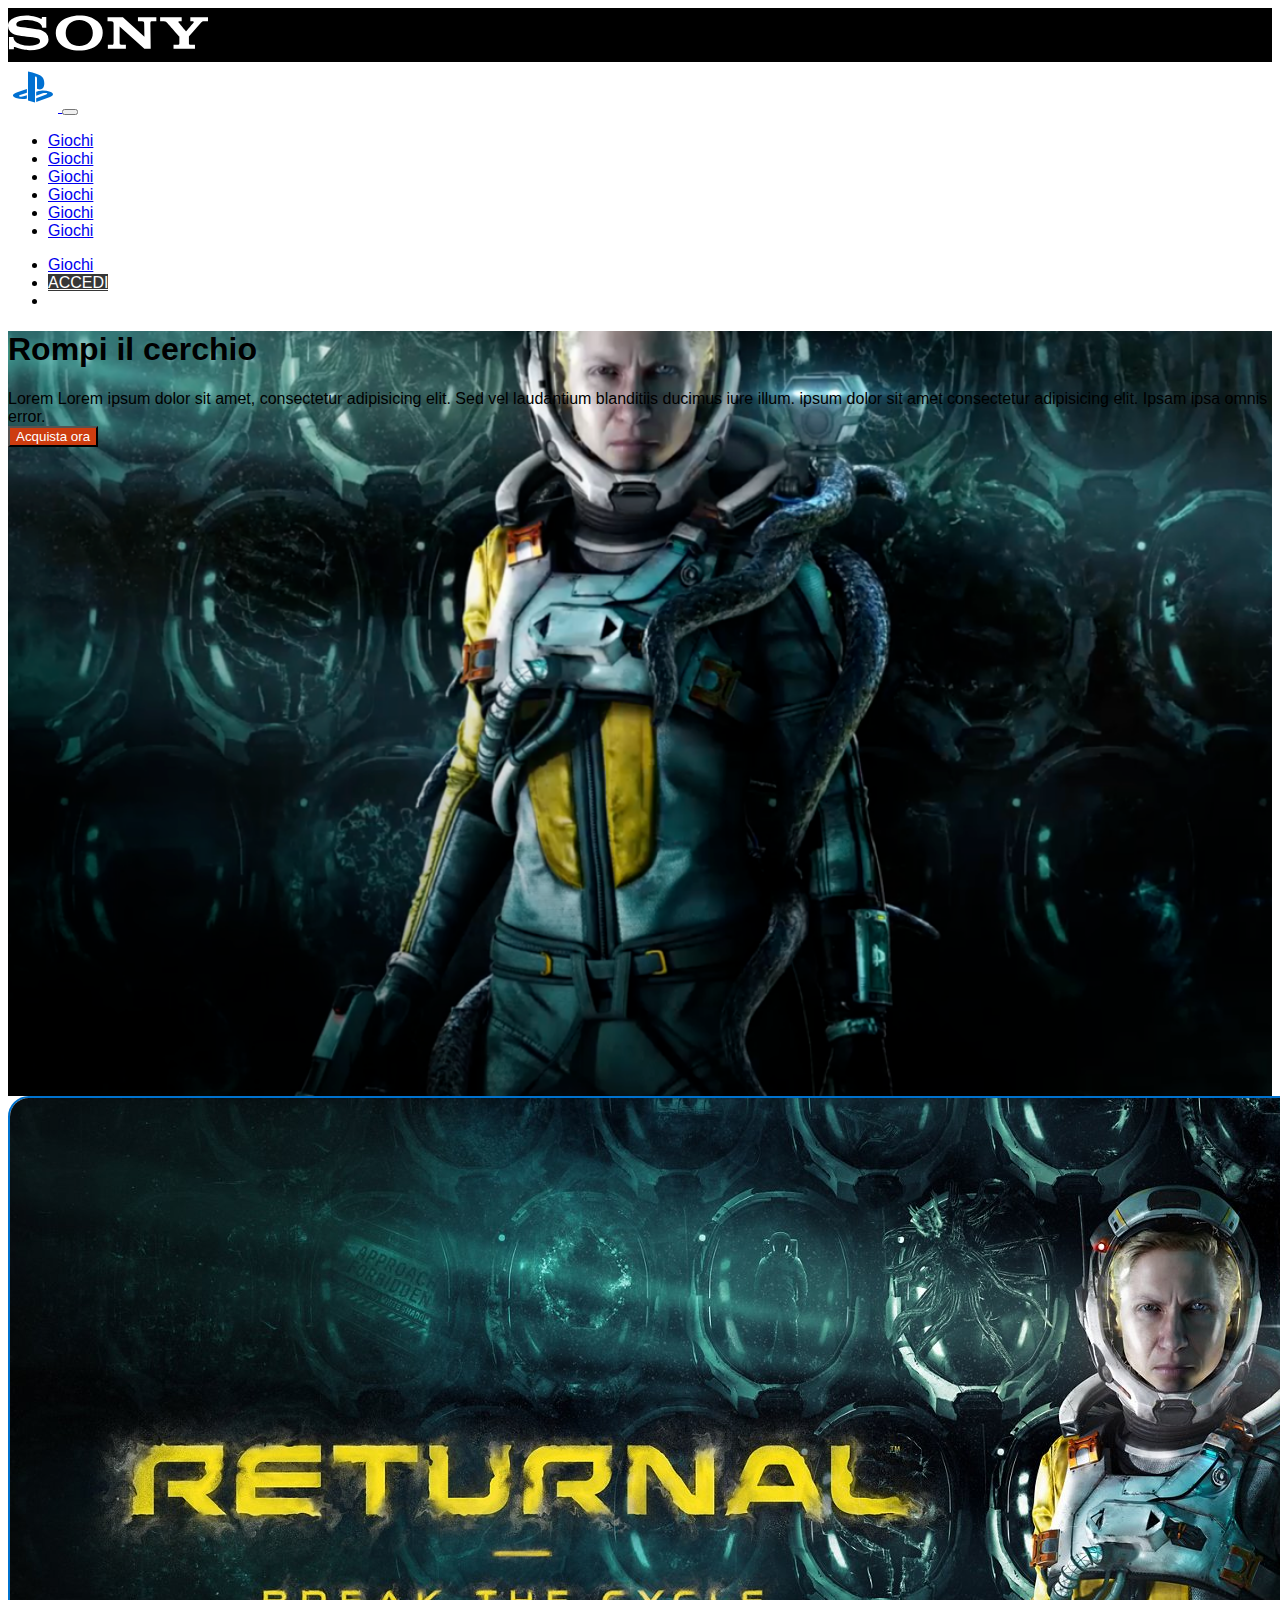
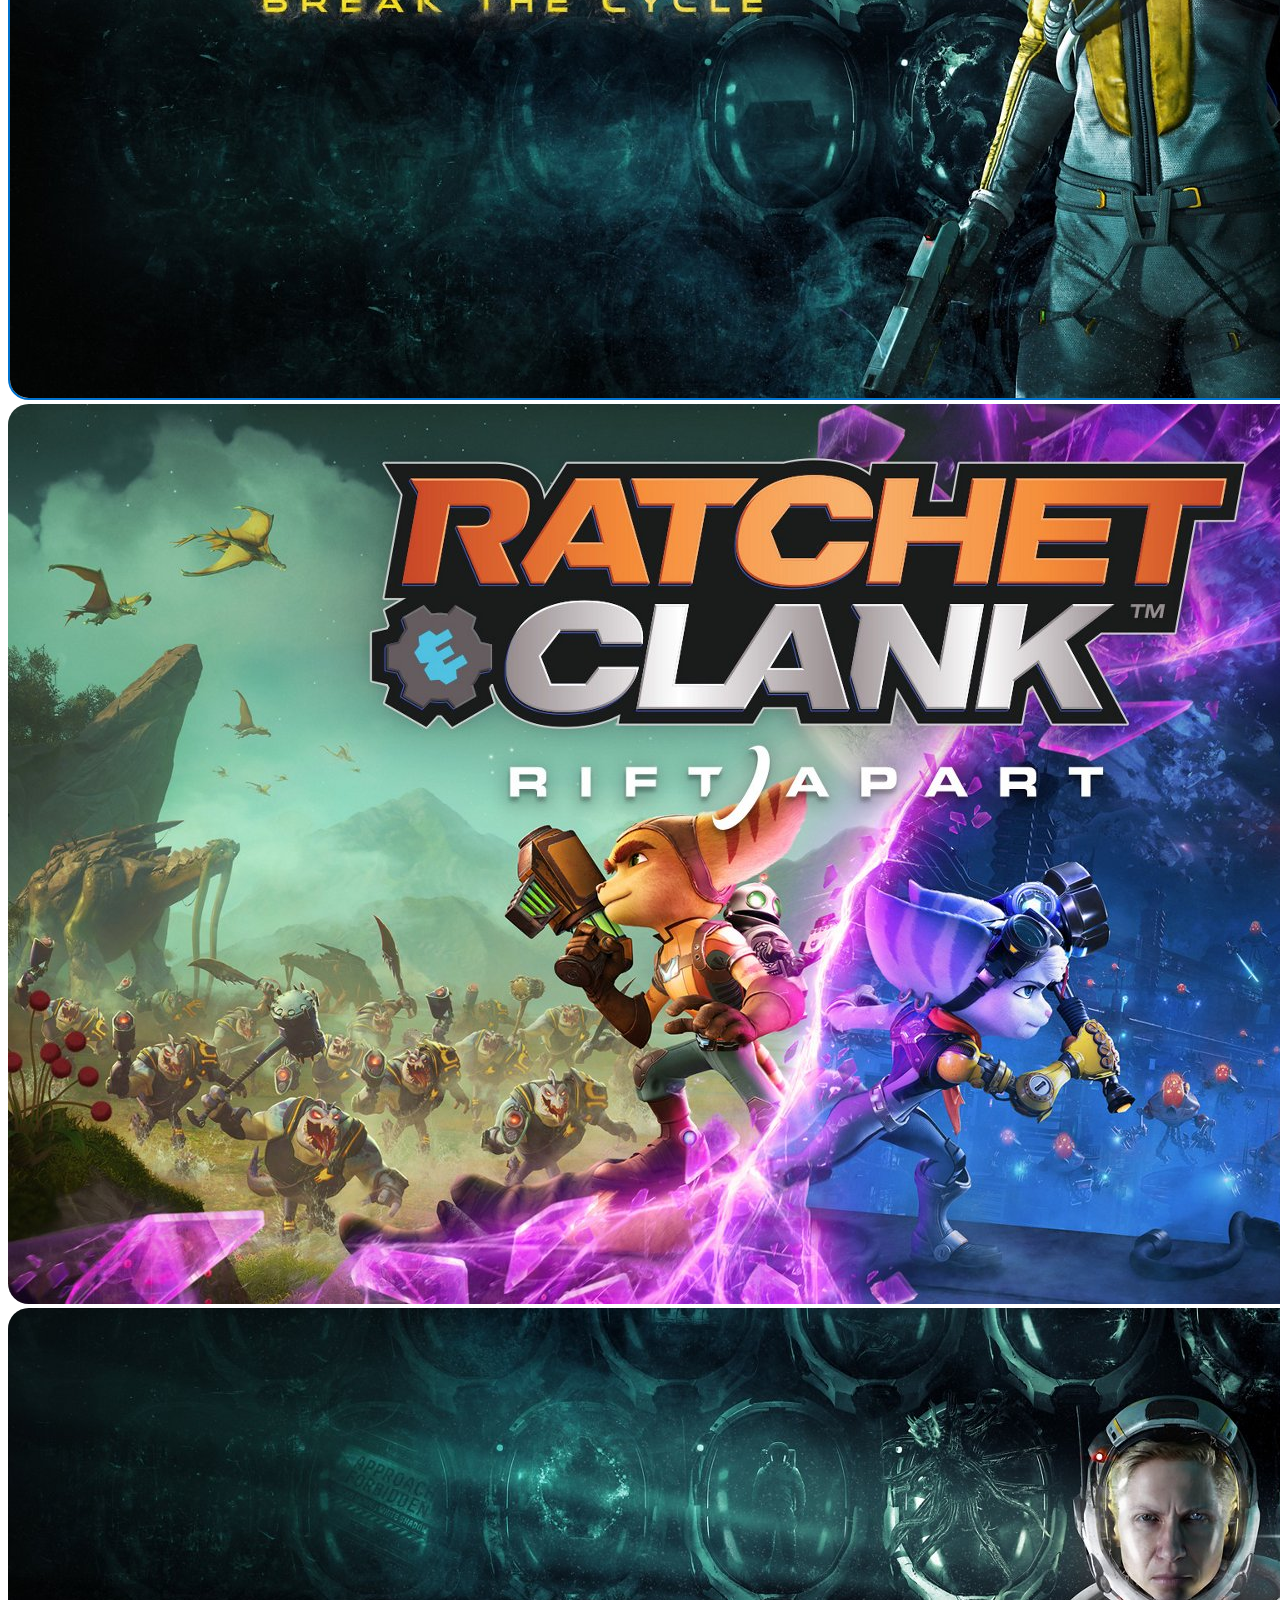
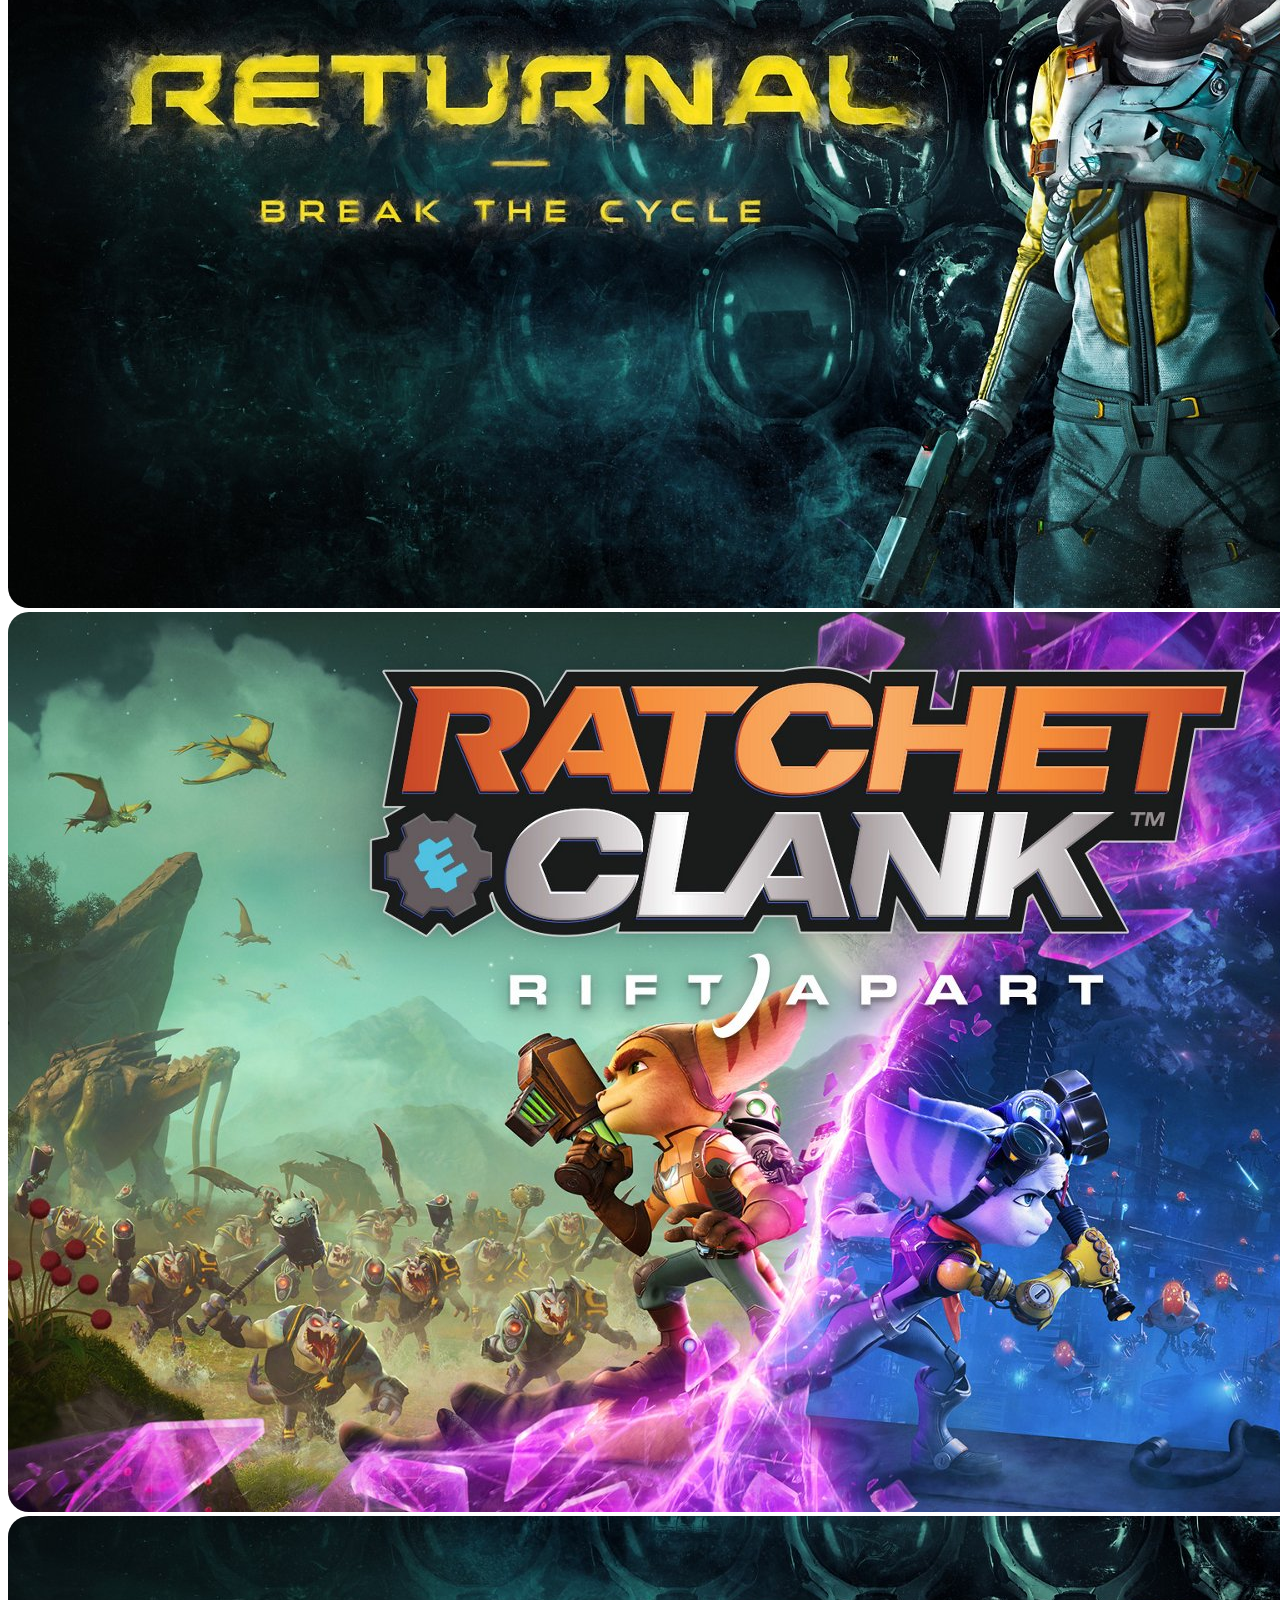
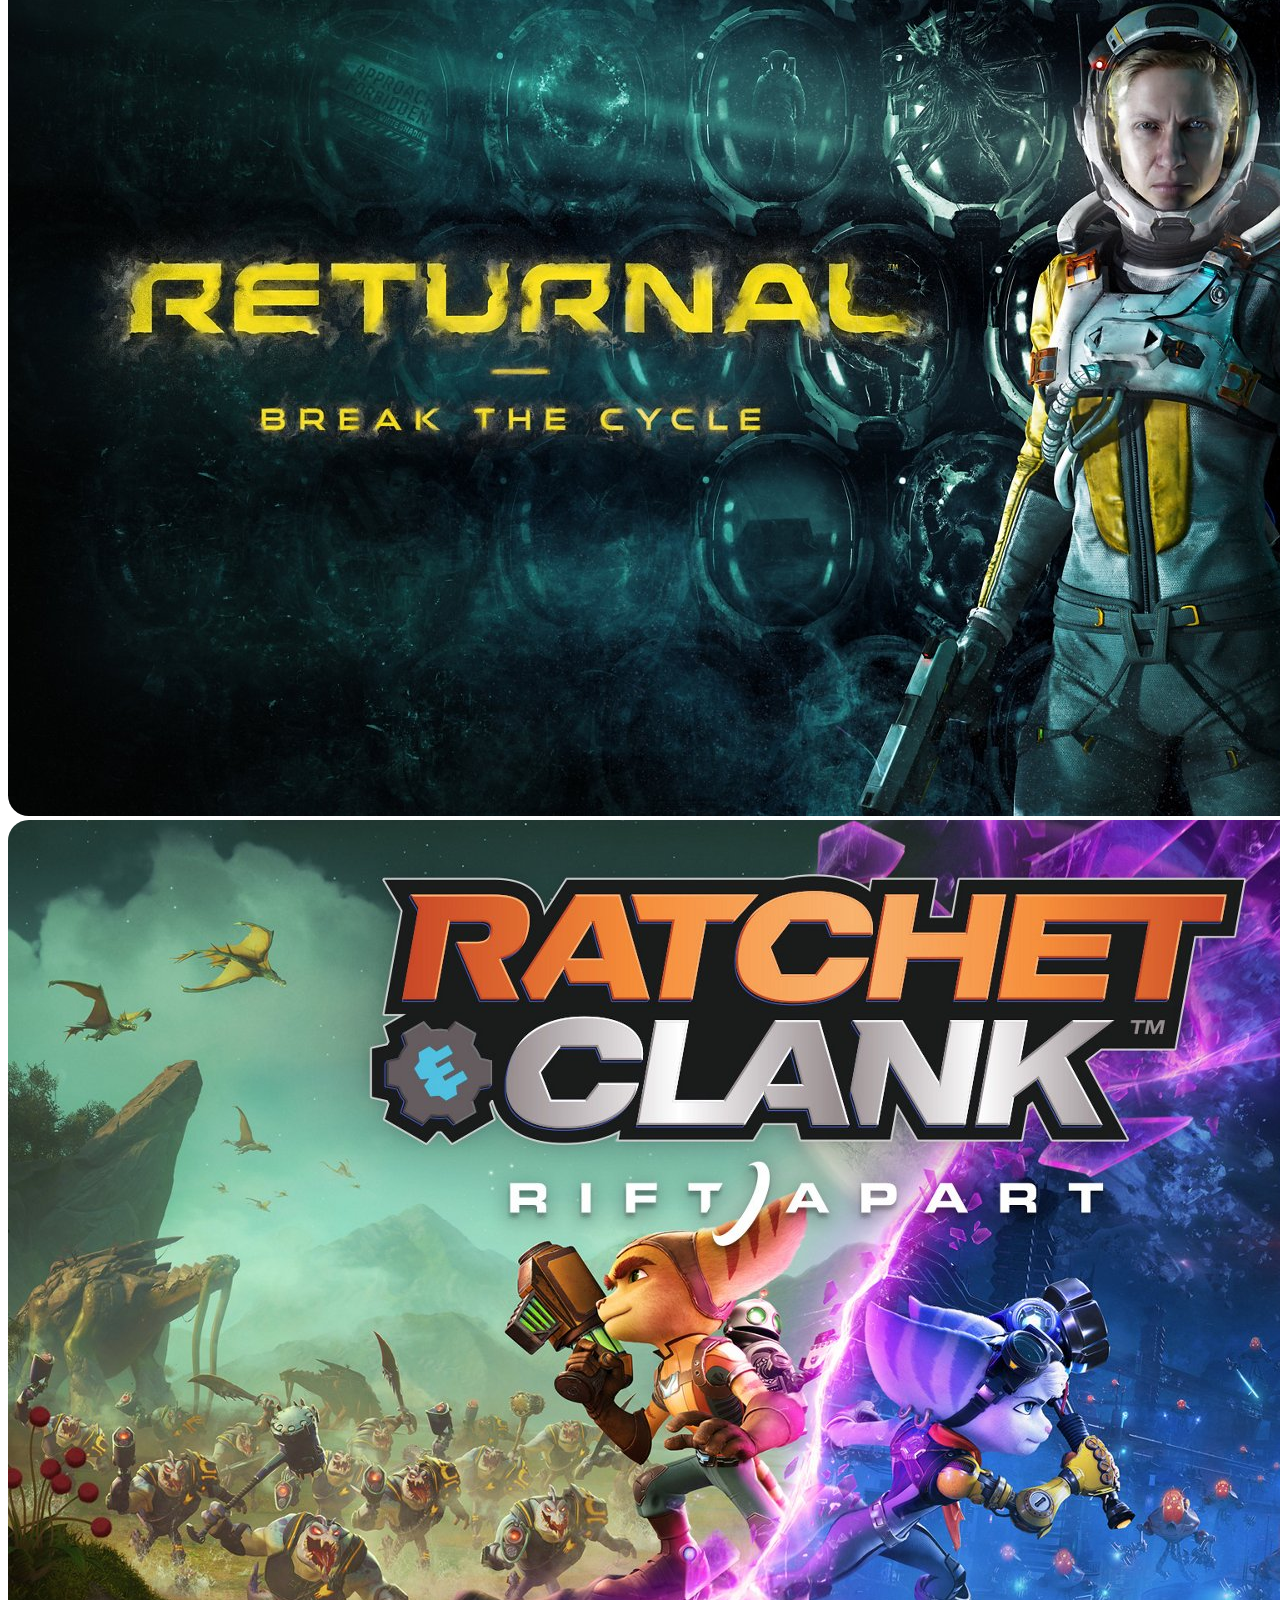
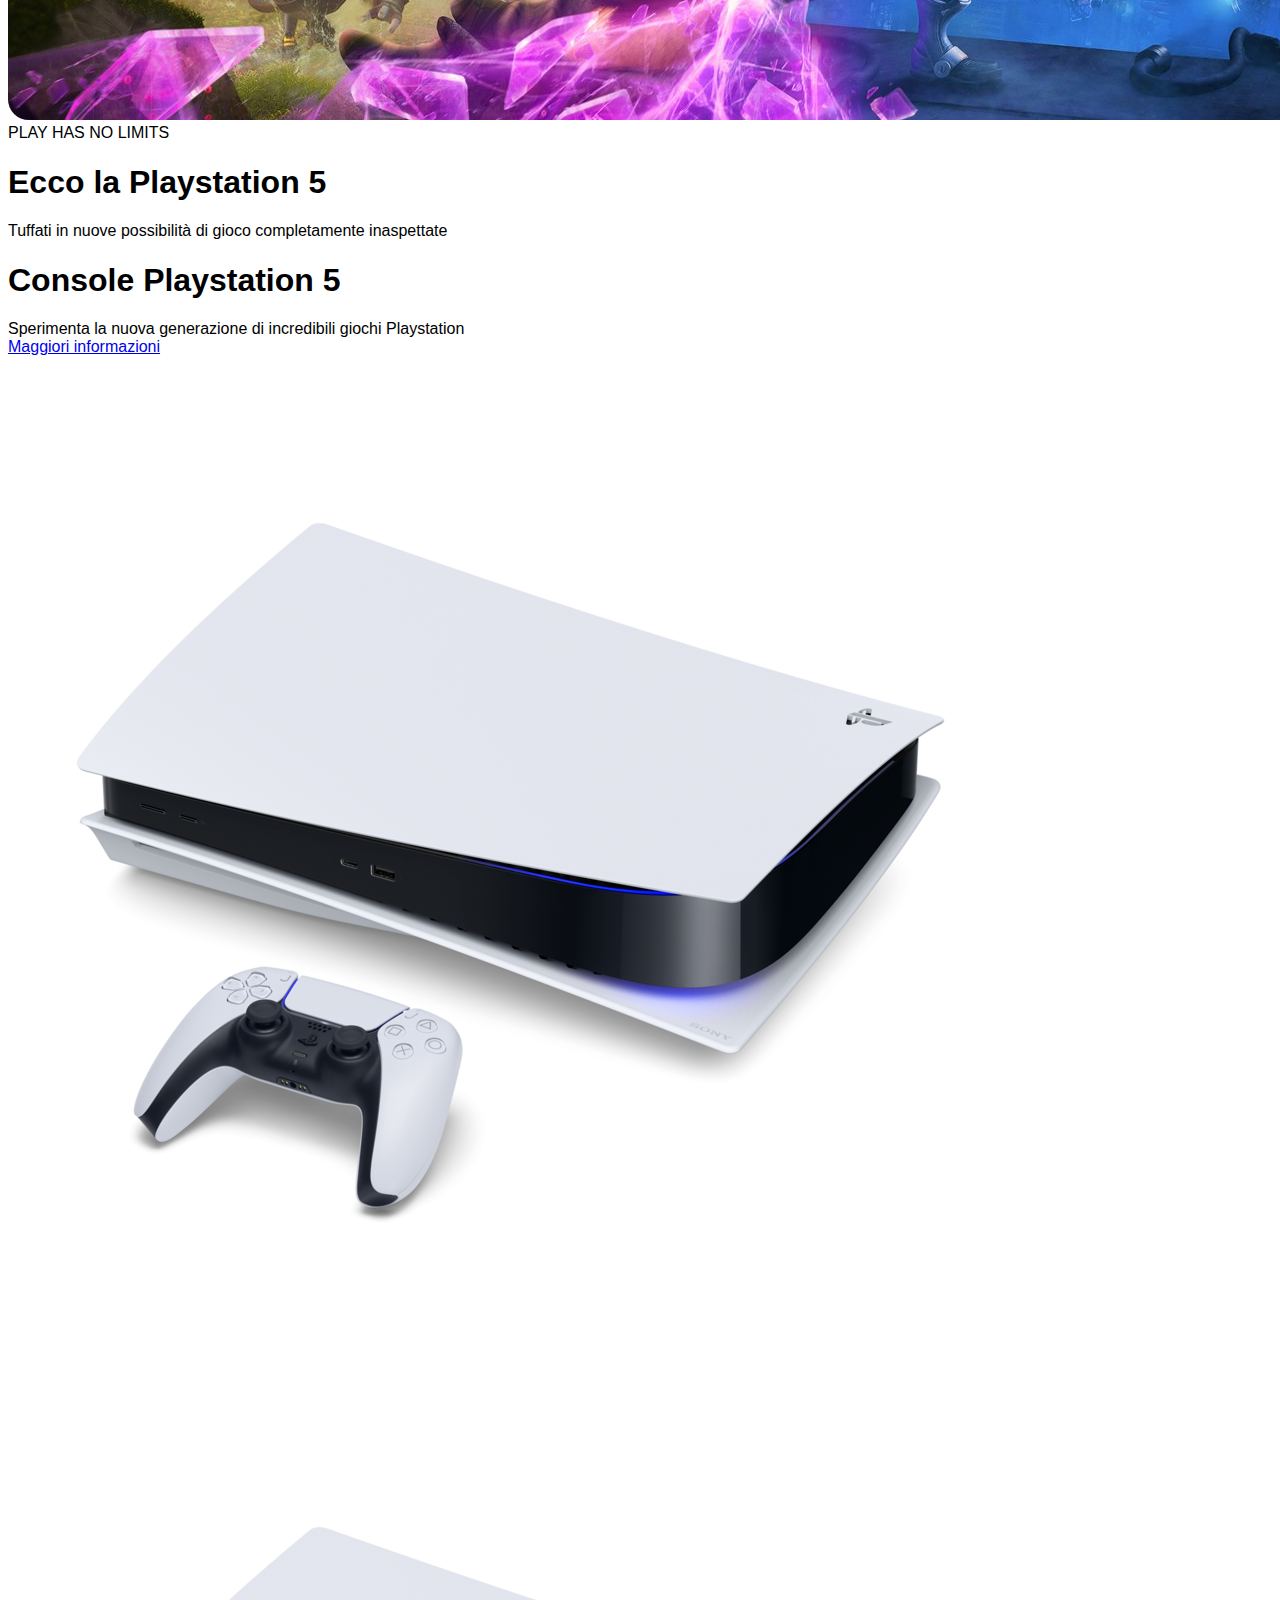
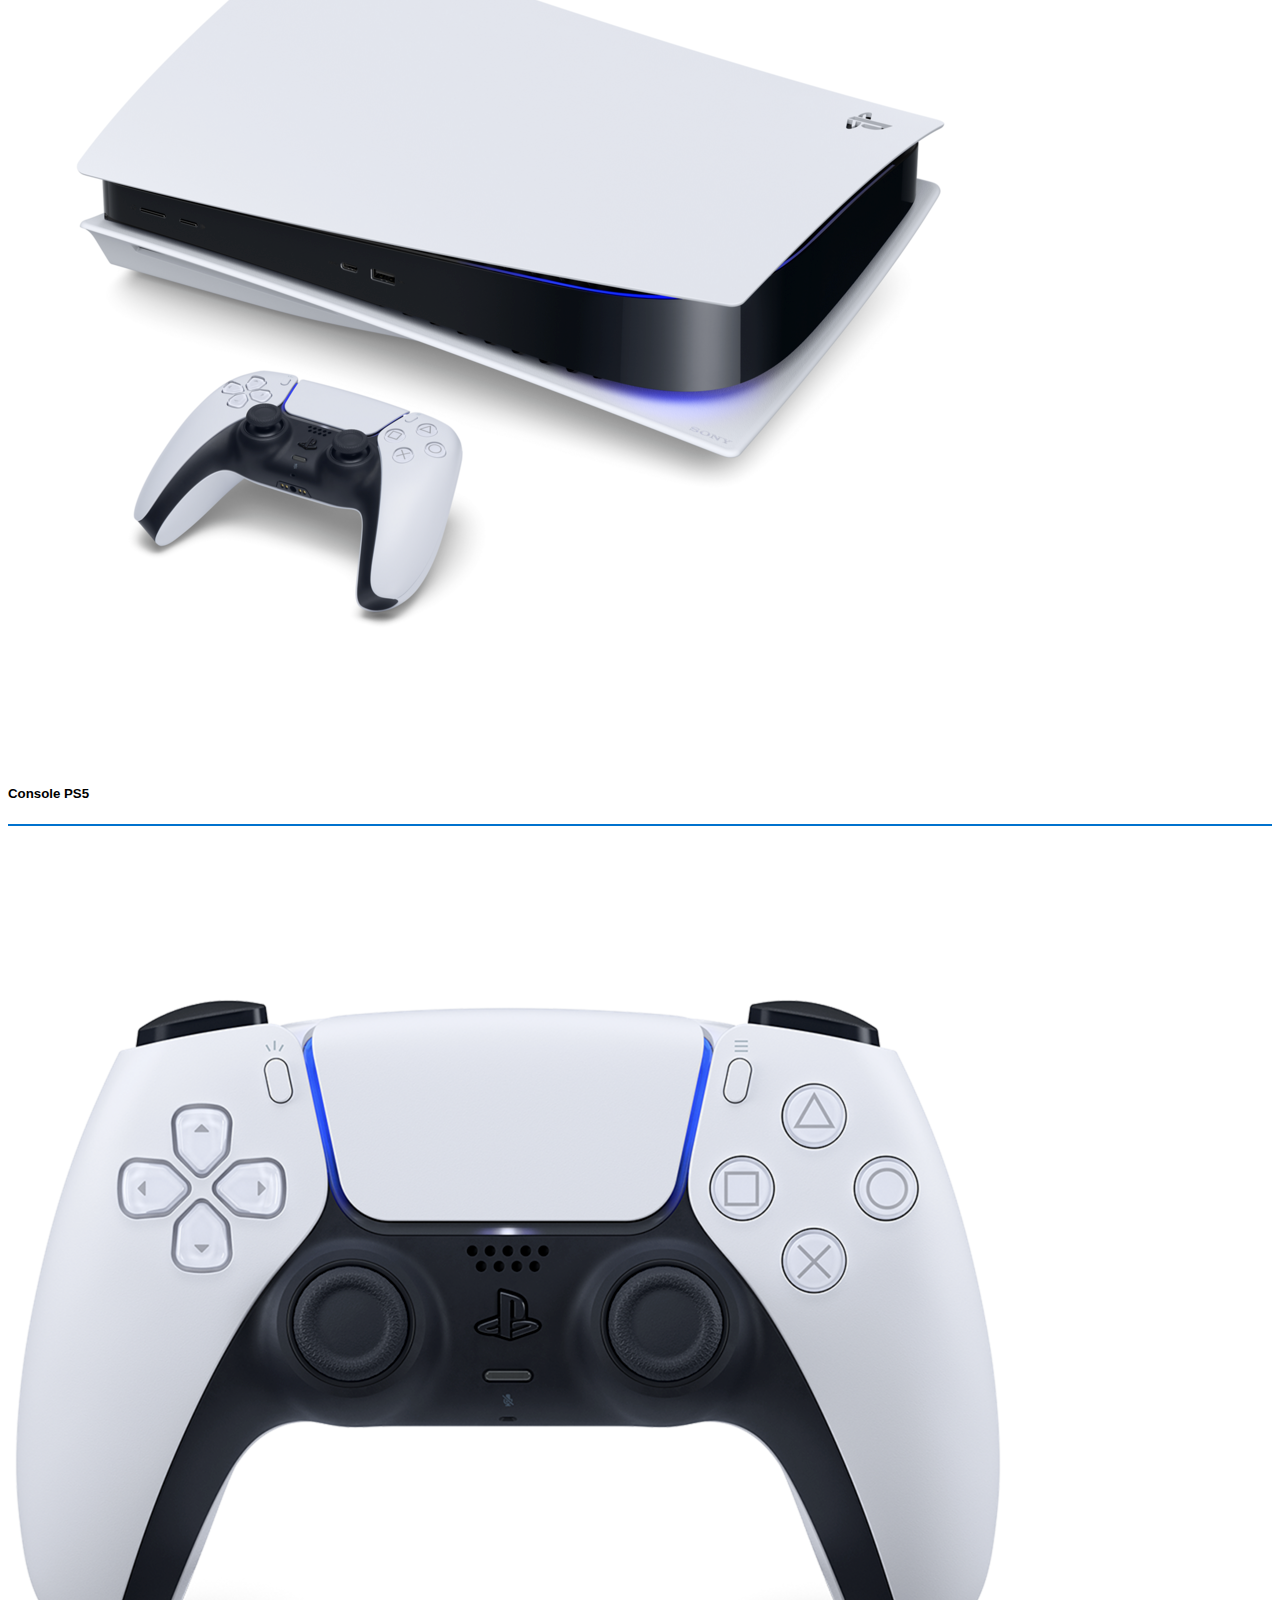
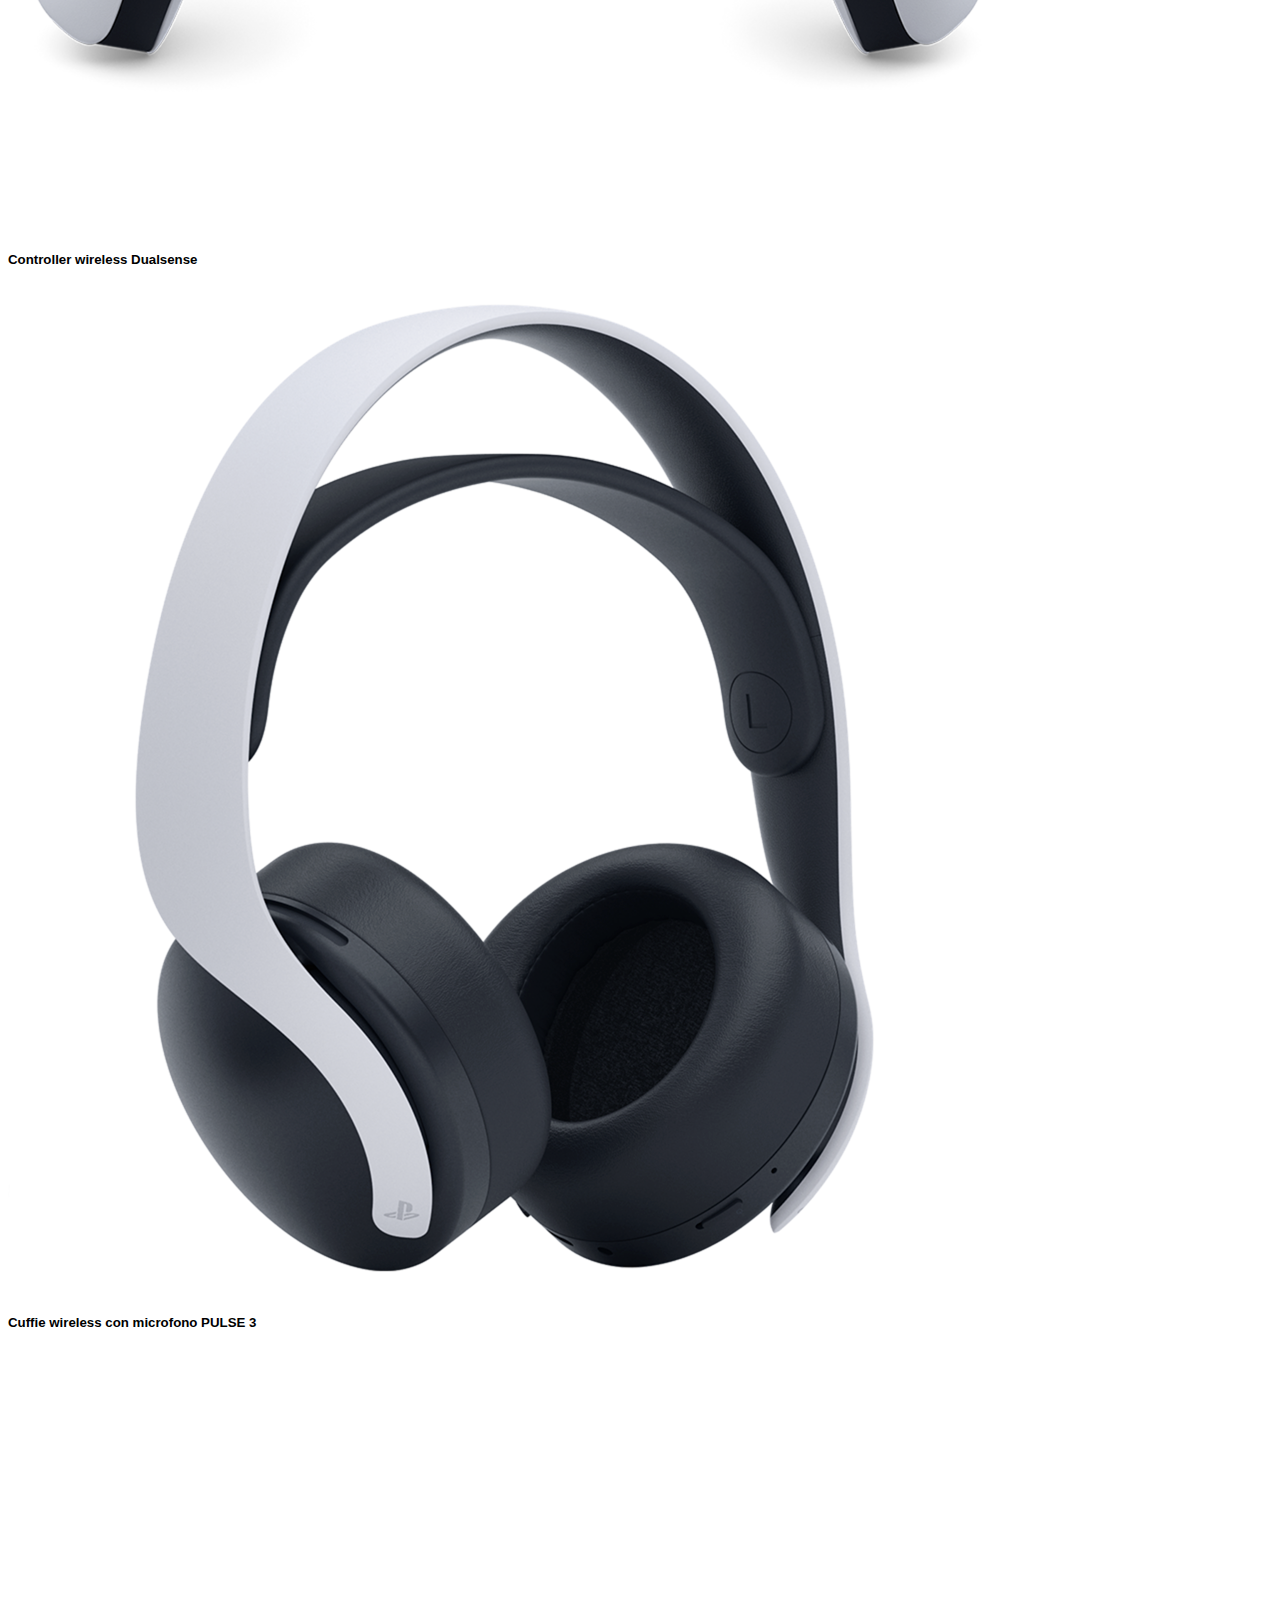
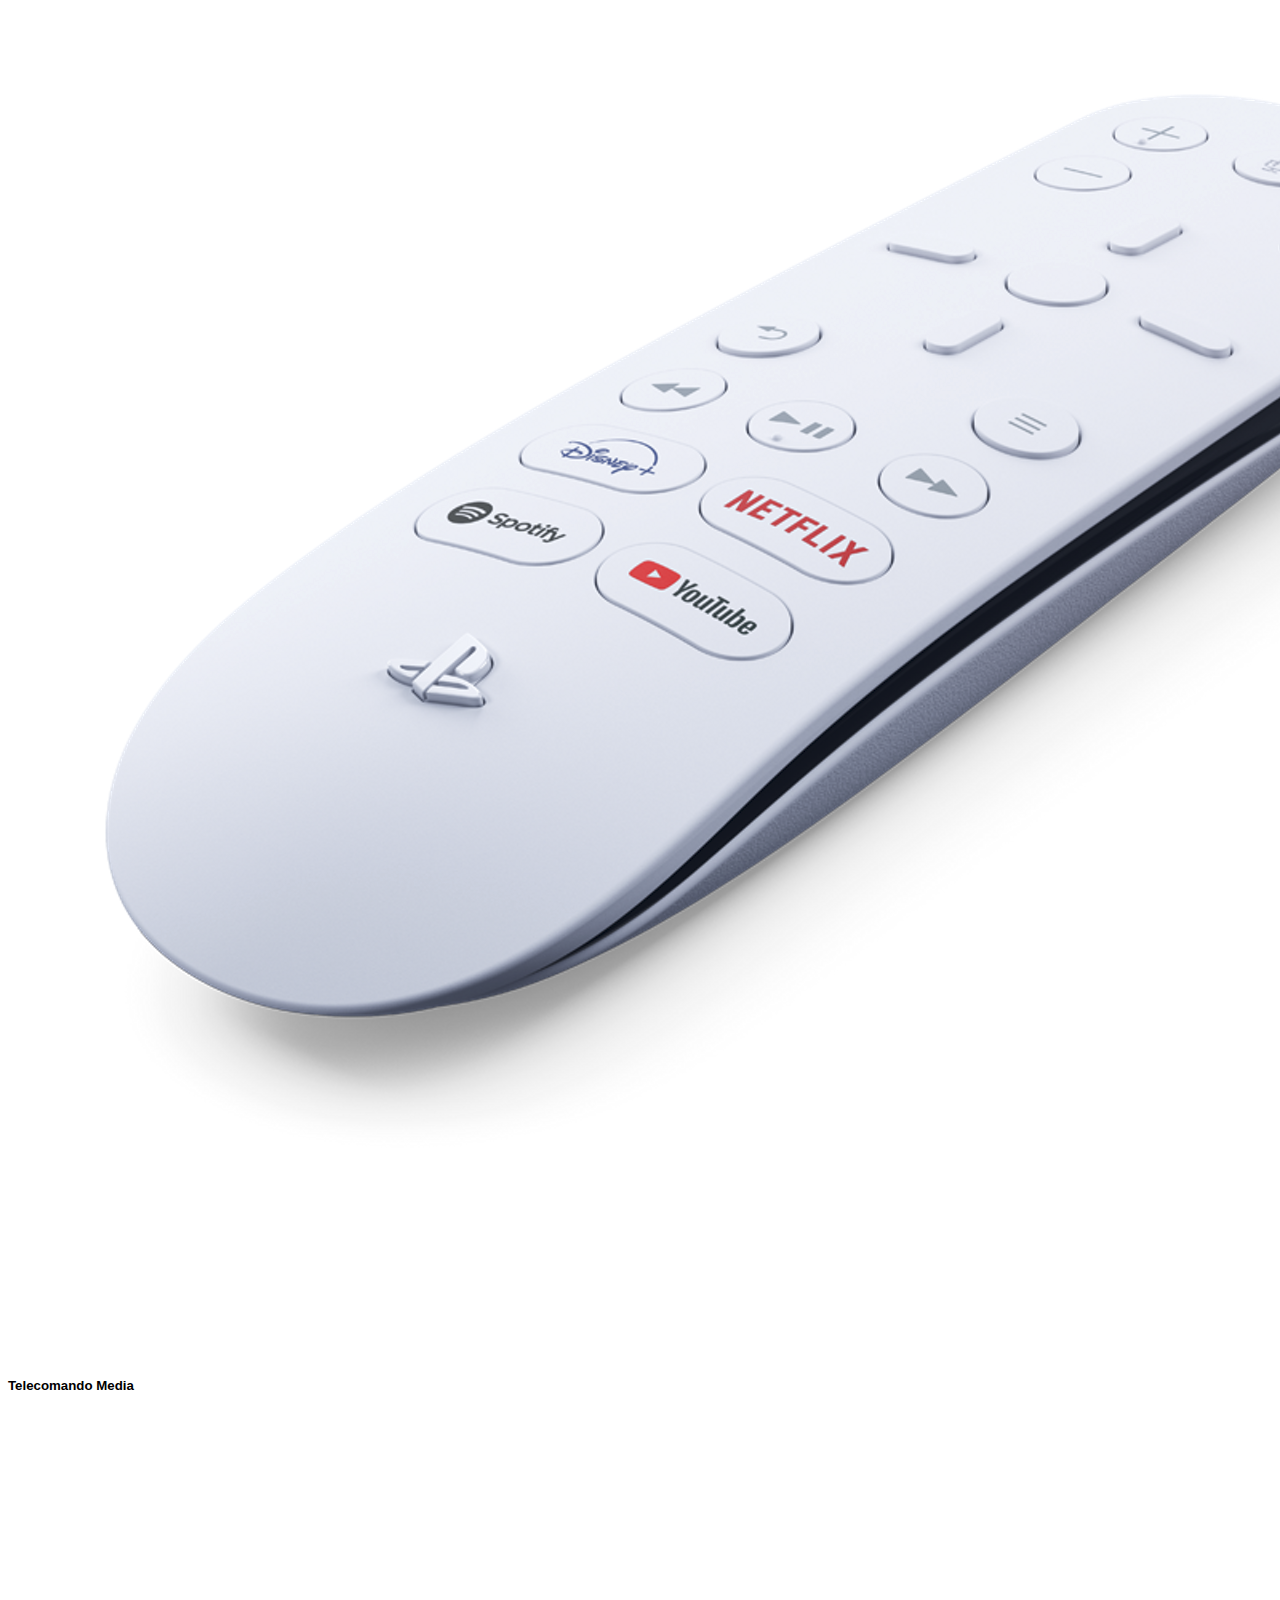
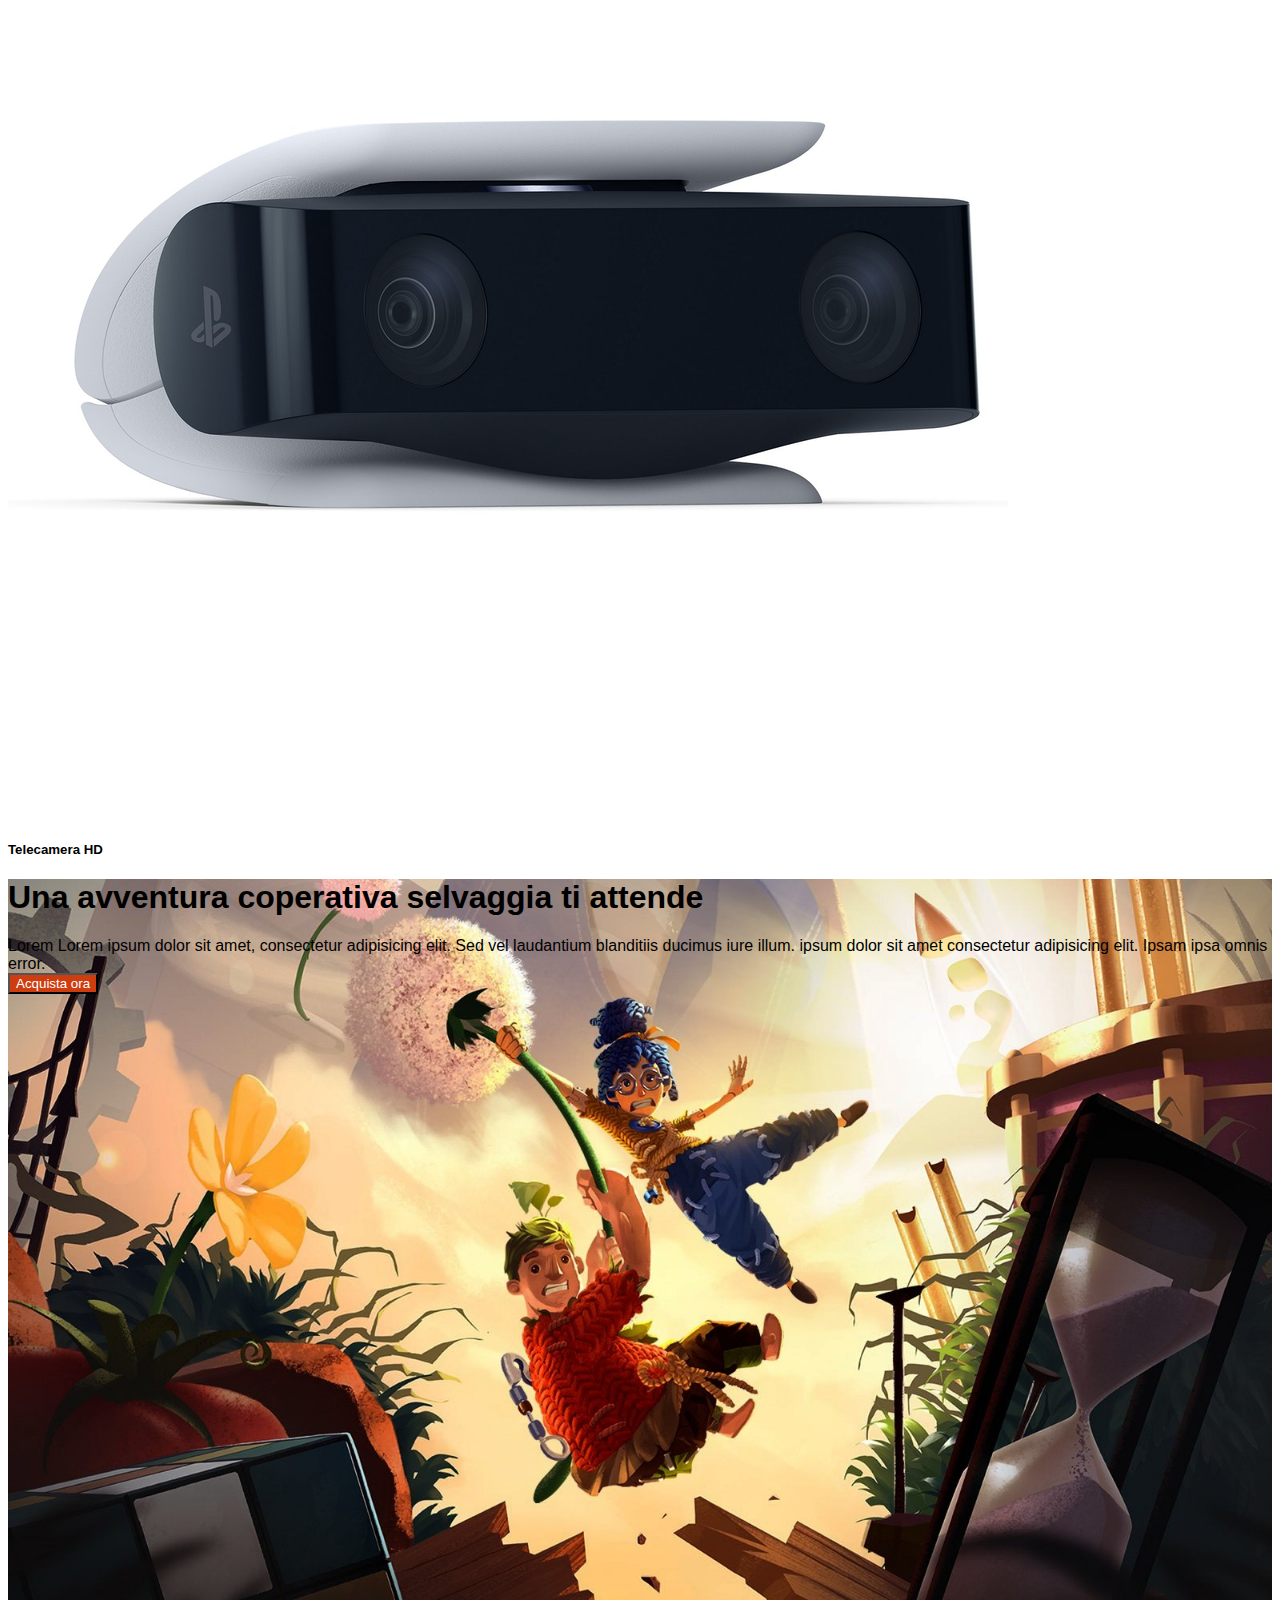
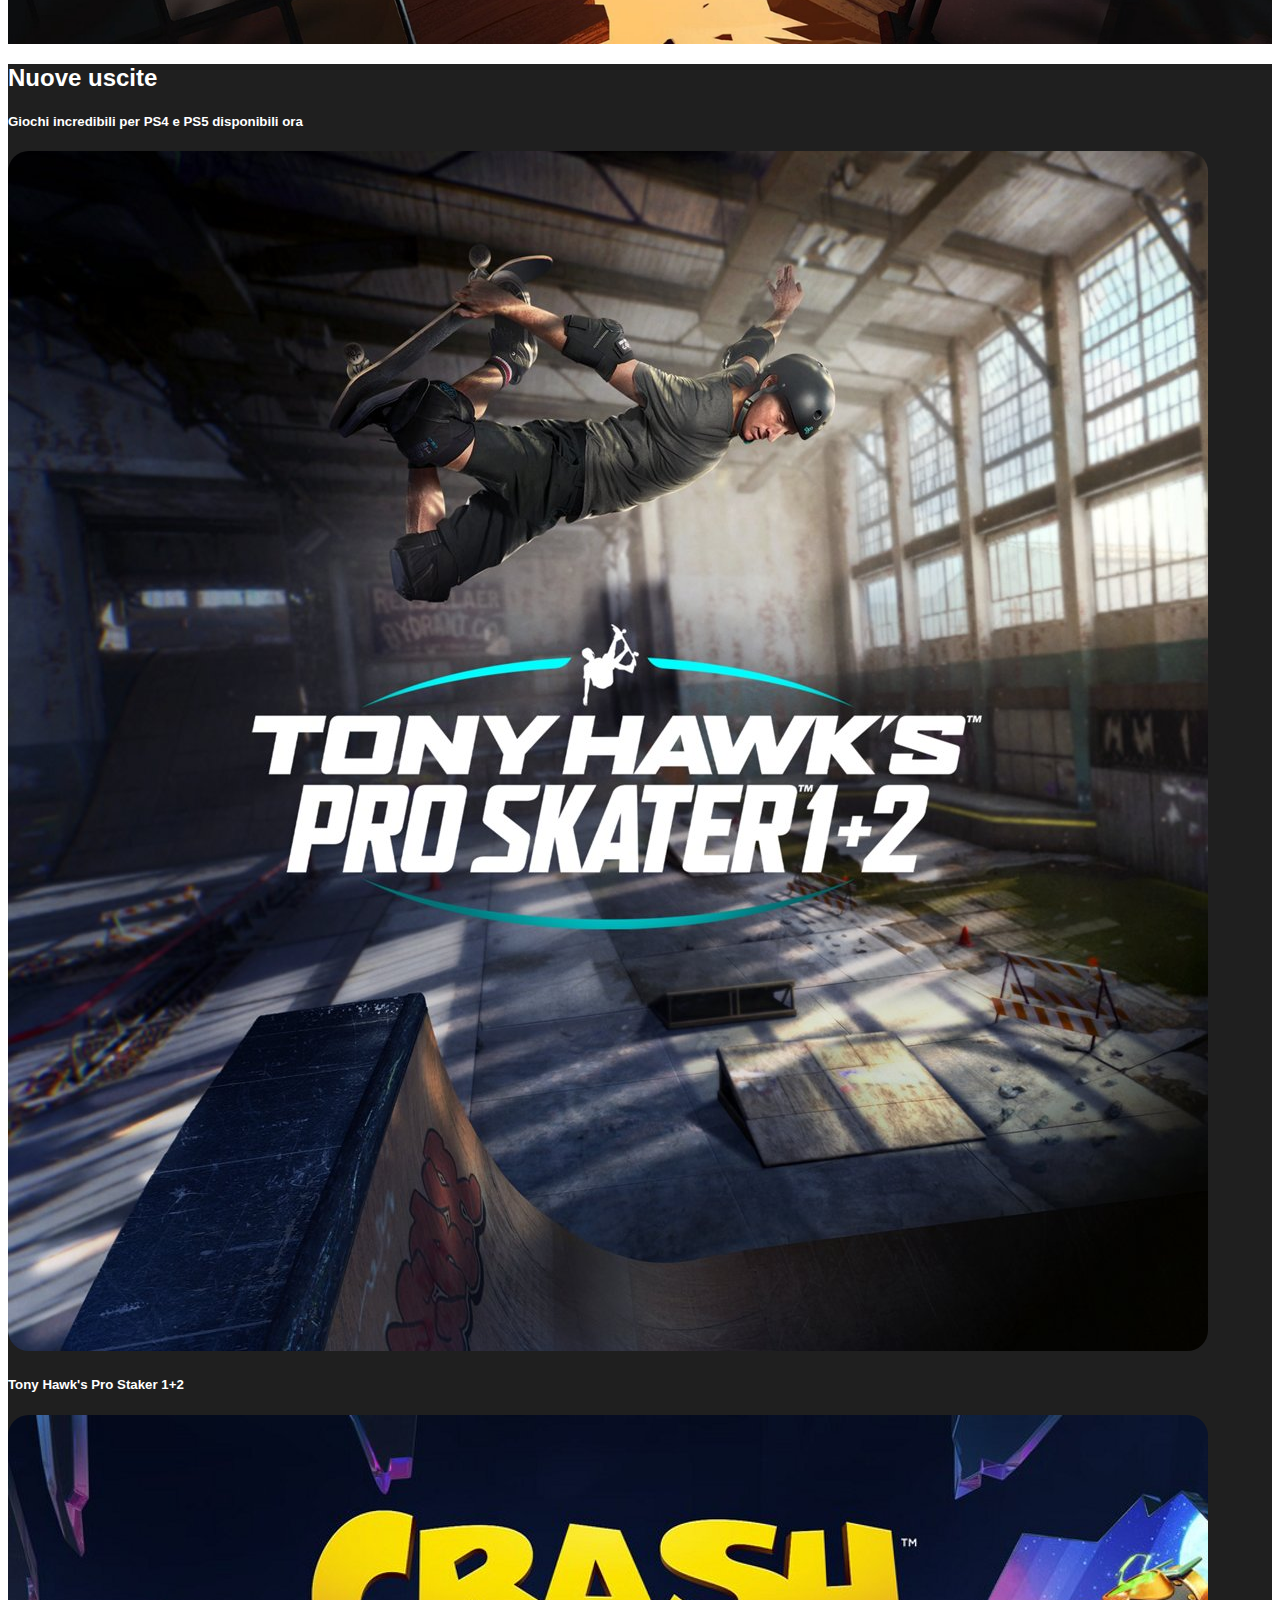
==== index.html @ 52f13f24 "sezione 9 completa" ====
<!DOCTYPE html>
<html lang="en">
<head>
     <meta charset="UTF-8">
     <meta http-equiv="X-UA-Compatible" content="IE=edge">
     <meta name="viewport" content="width=device-width, initial-scale=1.0">
     <title>htmlcss-playstation</title>
     <link href="https://cdn.jsdelivr.net/npm/bootstrap@5.1.1/dist/css/bootstrap.min.css" rel="stylesheet" integrity="sha384-F3w7mX95PdgyTmZZMECAngseQB83DfGTowi0iMjiWaeVhAn4FJkqJByhZMI3AhiU" crossorigin="anonymous">
     <link rel="stylesheet" href="./style.css">
     <link rel="stylesheet" href="https://use.fontawesome.com/releases/v5.1.1/css/all.css" integrity="sha384-O8whS3fhG2OnA5Kas0Y9l3cfpmYjapjI0E4theH4iuMD+pLhbf6JI0jIMfYcK3yZ" crossorigin="anonymous">
</head>

<body>

     <header>
          <!-- parte superiore -->
          <div class="contanier bg_nero text-end p-2 ">
               <img class="img-fluid " src="./img/sony_logo.svg" style="height: 50px; width:200px;" >
          </div>
          <!-- /parte superiore -->

     
          <nav class="navbar navbar-expand-lg navbar-light">
               <div class="container-fluid">
                    <a class="navbar-brand" href="#">
                         <img src="./img/play_logo.svg" alt="" width="" height="" class="d-inline-block align-text-top">
                    </a>
     
                    <button class="navbar-toggler" type="button" data-bs-toggle="collapse" data-bs-target="#navbarNavDropdown" aria-controls="navbarNavDropdown" aria-expanded="false" aria-label="Toggle navigation">
                         <span class="navbar-toggler-icon"></span>
                       </button>
     
                    <div class="collapse navbar-collapse" id="navbarNavDropdown">
                         <ul class="navbar-nav me-auto mb-2 mb-lg-0">
     
                              <li class="nav-item dropdown">
                                   <a class="nav-link dropdown-toggle active" href="#" id="navbarDropdown" role="button" data-bs-toggle="dropdown" aria-expanded="true">
                                        Giochi
                                   </a>
                                   <ul class="dropdown-menu" aria-labelledby="navbarDropdown">
                                        
                                   </ul>
                              </li>
     
                              <li class="nav-item dropdown">
                                   <a class="nav-link dropdown-toggle active" href="#" id="navbarDropdown" role="button" data-bs-toggle="dropdown" aria-expanded="true">
                                        Giochi
                                   </a>
                                   <ul class="dropdown-menu" aria-labelledby="navbarDropdown">
                                        
                                   </ul>
                              </li>
     
                              <li class="nav-item dropdown">
                                   <a class="nav-link dropdown-toggle active" href="#" id="navbarDropdown" role="button" data-bs-toggle="dropdown" aria-expanded="true">
                                        Giochi
                                   </a>
                                   <ul class="dropdown-menu" aria-labelledby="navbarDropdown">
                                        
                                   </ul>
                              </li>
     
                              <li class="nav-item dropdown">
                                   <a class="nav-link dropdown-toggle active" href="#" id="navbarDropdown" role="button" data-bs-toggle="dropdown" aria-expanded="true">
                                        Giochi
                                   </a>
                                   <ul class="dropdown-menu" aria-labelledby="navbarDropdown">
                                        
                                   </ul>
                              </li>
     
                              <li class="nav-item dropdown">
                                   <a class="nav-link dropdown-toggle active" href="#" id="navbarDropdown" role="button" data-bs-toggle="dropdown" aria-expanded="true">
                                        Giochi
                                   </a>
                                   <ul class="dropdown-menu" aria-labelledby="navbarDropdown">
                                        
                                   </ul>
                              </li>
     
                              <li class="nav-item dropdown">
                                   <a class="nav-link dropdown-toggle active" href="#" id="navbarDropdown" role="button" data-bs-toggle="dropdown" aria-expanded="true">
                                        Giochi
                                   </a>
                                   <ul class="dropdown-menu" aria-labelledby="navbarDropdown">
                                        
                                   </ul>
                              </li>
                              
                         </ul>
     
                         <form class="d-flex">
                              <ul class="navbar-nav me-auto mb-2 mb-lg-0">
     
     
                                   <li class="nav-item dropdown">
                                        <a class="nav-link dropdown-toggle active" href="#" id="navbarDropdown" role="button" data-bs-toggle="dropdown" aria-expanded="true">
                                             Giochi
                                        </a>
                                   </li>
     
                                   <li class="nav-item dropdown">
                                        <a class="px-3 rounded-pill btn bg_dark nav-link  active color_btn" id="navbarDropdown" href="#" role="button">
                                             ACCEDI
                                        </a>
                                   </li>
                                   
                                  
                                   <li class="nav-item dropdown">
                                        <a class="nav-link active" href="#" id="navbarDropdown" role="button" data-bs-toggle="dropdown" aria-expanded="true">
                                             <i class="fas fa-search"></i>
                                        </a>
                                   </li>
     
     
     
                                   
          
                              </ul>
                         </form>
                    </div>
               </div>
          </nav>

     </header>

     <!-- Sezione 1 jumbotron -->
     <section class="container-fluid section_1_img bg_image d-flex align-items-end ">
          <div class="row col-4 px-4 pb-5 text-white mh-100  ">
               <h1>Rompi il cerchio</h1>
               <span class="">Lorem Lorem ipsum dolor sit amet, consectetur adipisicing elit. Sed vel laudantium blanditiis ducimus iure illum. ipsum dolor sit amet consectetur adipisicing elit. Ipsam ipsa omnis error.</span>
               <div>
                    <button class="rounded-pill py-2 navbar-toggler mt-5 bg_arancione color_btn" type="button" data-bs-toggle="collapse" data-bs-target="#navbarNavDropdown" aria-controls="navbarNavDropdown" aria-expanded="false" aria-label="Toggle navigation">
                         Acquista ora
                    </button>
               </div>
                   
          </div>
     </section>
     <!-- /Sezione 1 jumbotron -->

     <!-- Sezione 2 card -->
     <section class="container-fluid  my-5 ">
          <div class="row row-cols-1 row-cols-md-6 px-4 ">
               
               <div class="col-2">
                    <img class="mw-100 border_radius p-1" id="sezione_2_card_speciale" src="./img/returnal-listing-thumb-01-ps5.jpg" alt="">
               </div>

               <div class="col-2 ">
                    <img class=" mw-100 border_radius p-1 " src="./img/ratchet-and-clank-rift-apart-keyart.jpg" alt="">
               </div>

               <div class="col-2">
                    <img class="mw-100 border_radius p-1" src="./img/returnal-listing-thumb-01-ps5.jpg" alt="">
               </div>

               <div class="col-2">
                    <img class="mw-100 border_radius p-1" src="./img/ratchet-and-clank-rift-apart-keyart.jpg" alt="">
               </div>

               <div class="col-2">
                    <img class="mw-100 border_radius p-1" src="./img/returnal-listing-thumb-01-ps5.jpg" alt="">
               </div>

               <div class="col-2">
                    <img class="mw-100 border_radius p-1" src="./img/ratchet-and-clank-rift-apart-keyart.jpg" alt="">
               </div>

          </div>
     </section>
     <!-- Sezione 2 card -->

     <!-- Sezione 3 -->
     <section class="container-fluid my-5 py-5">
          <div class="row  justify-content-center">
               <div class="col-5 text-center">
                    <span class="text-primary">PLAY HAS NO LIMITS</span>
                    <h1 class="pb-3">Ecco la Playstation 5</h1>
                    <span class="text-muted">Tuffati in nuove possibilità di gioco completamente inaspettate</span>
               </div>
               
          </div>
     </section>     
     <!-- /Sezione 3 -->

     <!-- Sezione4 -->
     <section class="container-fluid my-5">  
          <div class="row px-3">
               <div class="col-6 align-self-center ">
                    <h1 class="pb-3">Console Playstation 5</h1>
                    <span class="text-muted " >Sperimenta la nuova generazione di incredibili giochi Playstation</span>
                    <div class="pt-3">
                         <a class="btn rounded-pill btn-primary btn-sm " href="#"   role="button">Maggiori informazioni</a>
                    </div>
               </div>
               
               <div class="col-6">
                    <img class="mw-100" src="./img/playstation-5-thumb.png" alt="">
               </div>

          </div>
          
     </section>
     <!-- /Sezione4 -->

     <!-- Sezione 5-->
     <section class="container-fluid">
          <div class="row row-cols-1 row-cols-md-5 g-4">
             
               <div class="col">
                    <div class="card no_border_cards" id="card_speciale" >
                    <img src="./img/playstation-5-thumb.png" class="card-img-top w-75" alt="...">
                    <div class="card-body">
                         <h5>Console PS5</h5>
                    </div>
                    </div>
               </div>

               <div class="col">
                    <div class="card no_border_cards">
                         <img src="./img/joypad-thumb.png" class="card-img-top w-75" alt="...">
                         <div class="card-body">
                              <h5 class="card-title">Controller wireless Dualsense</h5>
                         </div>
                    </div>
               </div>

               <div class="col">
                    <div class="card no_border_cards">
                         <img src="./img/headset-thumb.png" class="card-img-top w-75" alt="...">
                         <div class="card-body">
                              <h5 class="card-title">Cuffie wireless con microfono PULSE 3</h5>
                         </div>
                    </div>     
               </div>

               <div class="col">
                    <div class="card no_border_cards">
                         <img src="./img/remote-thumb.png" class="card-img-top w-75" alt="...">
                         <div class="card-body ">
                              <h5 class="card-title">Telecomando Media</h5>
                         </div>
                    </div>      
               </div>

               <div class="col">
                    <div class="card no_border_cards">
                         <img src="./img/camera-thumb.jpg" class="card-img-top w-75" alt="...">
                         <div class="card-body ">
                              <h5 class="card-title">Telecamera HD</h5>
                         </div>
                    </div>     
               </div>
     
     
          </div>
     </section>
     <!-- /Sezione5 -->

     <!-- Sezione 6 -->
     <section class="container-fluid section_6_img bg_image d-flex align-items-end ">
          <div class="row col-4 px-4 pb-5 text-white mh-100  ">
               <h1>Una avventura coperativa selvaggia ti attende</h1>
               <span class="">Lorem Lorem ipsum dolor sit amet, consectetur adipisicing elit. Sed vel laudantium blanditiis ducimus iure illum. ipsum dolor sit amet consectetur adipisicing elit. Ipsam ipsa omnis error.</span>
               <div>
                    <button class="rounded-pill py-2 navbar-toggler mt-5 bg_arancione color_btn" type="button" data-bs-toggle="collapse" data-bs-target="#navbarNavDropdown" aria-controls="navbarNavDropdown" aria-expanded="false" aria-label="Toggle navigation">
                         Acquista ora
                    </button>
               </div>
                   
          </div>
     </section>
     <!-- /Sezione 6 -->

     <!-- Sezione7 -->
     <section class="container-fluid color_sezione7   ">
          <h2 class="px-4 py-3">Nuove uscite</h2>
          <h5 class="px-4 py-3">Giochi incredibili per PS4 e PS5 disponibili ora</h5>

          <div class="row row-cols-1 row-cols-md-6 g-4 px-4 py-4 ">
             
               <div class="col">
                    <img src="./img/tony-hawks-pro-skater-1-2-store-art.jpg" class="border_radius card-img-top ">
                    
                    <div class="card-body ">
                         <h5 class="card-title">Tony Hawk's Pro Staker 1+2</h5>
                    </div>
               </div>
                    
               <div class="col">
                    <img src="./img/crash-bandicoot-4-its-about-time-store-art.jpg" class="border_radius card-img-top " alt="...">   
                    
                    <div class="card-body ">
                         <h5 class="card-title">Crash Bandicoot 4: It's About Time</h5>
                    </div>     
               </div>

               <div class="col">
                    <img src="./img/tony-hawks-pro-skater-1-2-store-art.jpg" class="border_radius card-img-top " alt="...">
                    
                    <div class="card-body ">
                         <h5 class="card-title">Tony Hawk's Pro Staker 1+2</h5>
                    </div>             
               </div>

               <div class="col">
                    <img src="./img/crash-bandicoot-4-its-about-time-store-art.jpg" class="border_radius card-img-top " alt="...">
                    
                    <div class="card-body ">
                         <h5 class="card-title">Crash Bandicoot 4: It's About Time</h5>
                    </div>             
               </div>

               <div class="col">
                    <img src="./img/tony-hawks-pro-skater-1-2-store-art.jpg" class="border_radius card-img-top " alt="...">
                   
                    <div class="card-body ">
                         <h5 class="card-title">Tony Hawk's Pro Staker 1+2</h5>
                    </div>             
               </div>

               <div class="col">
                    <img src="./img/crash-bandicoot-4-its-about-time-store-art.jpg" class="border_radius card-img-top" alt="...">
                   
                    <div class="card-body ">
                         <h5 class="card-title">Crash Bandicoot 4: It's About Time</h5>
                    </div>               
               </div>
     
               <div class="col">
                    <img src="./img/tony-hawks-pro-skater-1-2-store-art.jpg" class="border_radius card-img-top ">
                    
                    <div class="card-body ">
                         <h5 class="card-title">Tony Hawk's Pro Staker 1+2</h5>
                    </div>
               </div>
                    
               <div class="col">
                    <img src="./img/crash-bandicoot-4-its-about-time-store-art.jpg" class="border_radius card-img-top " alt="...">   
                    
                    <div class="card-body ">
                         <h5 class="card-title">Crash Bandicoot 4: It's About Time</h5>
                    </div>     
               </div>

               <div class="col">
                    <img src="./img/tony-hawks-pro-skater-1-2-store-art.jpg" class="border_radius card-img-top " alt="...">
                    
                    <div class="card-body ">
                         <h5 class="card-title">Tony Hawk's Pro Staker 1+2</h5>
                    </div>             
               </div>

               <div class="col">
                    <img src="./img/crash-bandicoot-4-its-about-time-store-art.jpg" class="border_radius card-img-top " alt="...">
                    
                    <div class="card-body ">
                         <h5 class="card-title">Crash Bandicoot 4: It's About Time</h5>
                    </div>             
               </div>

               <div class="col">
                    <img src="./img/tony-hawks-pro-skater-1-2-store-art.jpg" class="border_radius card-img-top " alt="...">
                   
                    <div class="card-body ">
                         <h5 class="card-title">Tony Hawk's Pro Staker 1+2</h5>
                    </div>             
               </div>

               <div class="col">
                    <img src="./img/crash-bandicoot-4-its-about-time-store-art.jpg" class="border_radius card-img-top" alt="...">
                   
                    <div class="card-body ">
                         <h5 class="card-title">Crash Bandicoot 4: It's About Time</h5>
                    </div>               
               </div>

          </div>

     </section>
     <!-- /Sezione7 -->

     <!-- Sezione8 -->
     <section class="container-fluid my-5 py-5">
          <div class="row  justify-content-center py-5">
               <div class="col-5 text-center">
                    <h1 class="pb-3">Esplora la Playstation 4</h1>
                    <span class="text-muted">Giochi incredibili e intrattenimento senza fine.
                         Non c'è mai stato un momento migliore per giocare sulla tua PS4.
                    </span>
               </div>
          </div>

          <div class="card-group">

               <div class="card no_border_cards">
                    <img src="./img/ps4-slim-homepage-image-block.jpg" class="card-img-top" alt="...">
                    <div class="card-body ">
                         <h1 class="card-title">Playstation 4</h1>
                         <p class="card-text text-muted">Giochi incredibili live su PS4, con 1TB di spazio di archivazione</p>
                         <a href="#" class="btn btn-primary border_radius">Scopri di più</a>     
                    </div>
               </div>
               
               <div class="card no_border_cards">
                    <img src="./img/double11-202010-tw-psvr.jpg" class="card-img-top" alt="...">
                    <div class="card-body ">
                         <h1 class="card-title">Playstation VR</h1>
                         <p class="card-text text-muted">Oltre 500 titoli ed esperienze di gioco. Scoprili tutti.</p>
                         <a href="#" class="btn btn-primary border_radius">Scopri di più</a>     
                    </div>
               </div>

               <div class="card no_border_cards">
                    <img src="./img/dualshock-4-listing-thumb.jpg" class="card-img-top" alt="...">
                    <div class="card-body ">
                         <h1 class="card-title">Accessori</h1>
                         <p class="card-text text-muted">Migliora la tua esperienza PS4 con una gamma di accessori ufficiali.</p>
                         <a href="#" class="btn btn-primary border_radius">Scopri di più</a>     
                    </div>
               </div>

          </div>
     </section> 
     <!-- /Sezione8 -->

     <!-- Sezione 9 -->
     <section class="container-fluid color_sezione9">
               <div class="row align-items-center px-3">

                    <div class="col ">
                         <img class="mw-100 w-50" src="./img/ps-plus-logo.png" alt=""><br>
                         <span>Migliora la tua esperienza Playstation con l'accesso a multigiocatore online, giochi mensili, sconti esclusivie altro ancora.</span><br>
                         <a href="#" class="btn btn-primary border_radius">Scopri di più</a>     
                    </div> 
                    
                    <div class="col">
                         <img class="mw-100" src="./img/ps-plus-april-monthly-games-featured-image-block.png" alt="">
                         
                    </div>

               </div>
     </section>
     <!-- /Sezione 9 -->



</body>
</html>
---- style.css ----
*{
     font-family: Arial, sans-serif;
     
}

.bg_dark{
     background-color: #363636;
}

.color_btn{
     color:white !important;
}

.bg_nero{
     background-color: #000000;
}

.bg_arancione{
     background-color: #cd3d0f;
}

.bg_image{ 
     height: 85vh;
     background-position: center;
     background-repeat: no-repeat;
     background-size:cover;
     width: 100%;
}

.section_1_img{
     background-image: url('./img/jumbo-bg.png') 
}

.border_radius{
     border-radius:1.3rem;
}

#sezione_2_card_speciale{
     border:solid 2px #0072ce; 
}

.no_border_cards{
     border: none !important;
     border-radius: 0% ;
}

#card_speciale{
     border-bottom: #0072ce 2px solid !important; 
     
}

.section_6_img {
     background-image: url("./img/it-takes-two-hero-banner-desktop.jpg");
}

.color_sezione7 {
     background-color: #1f1f1f;
     color: white;
}

.color_sezione9{
     background-color: #bebcbb ;
}
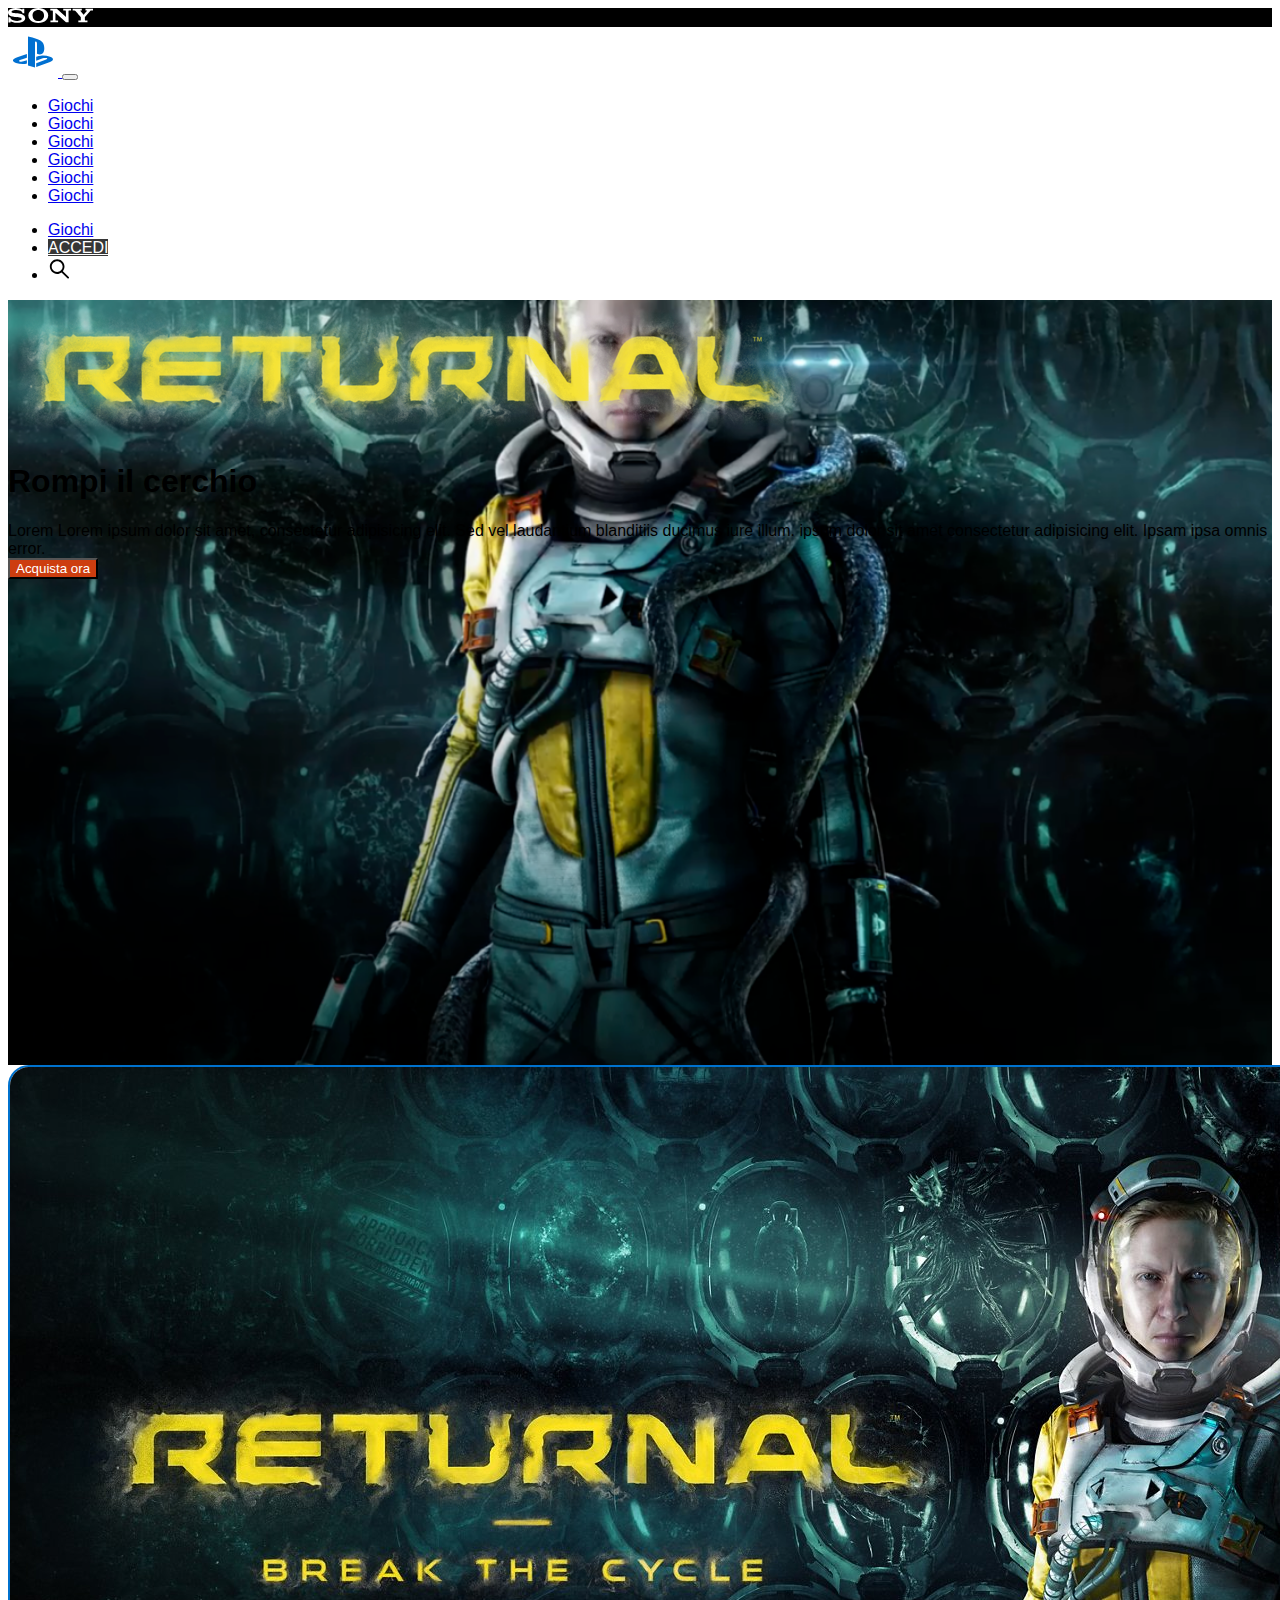
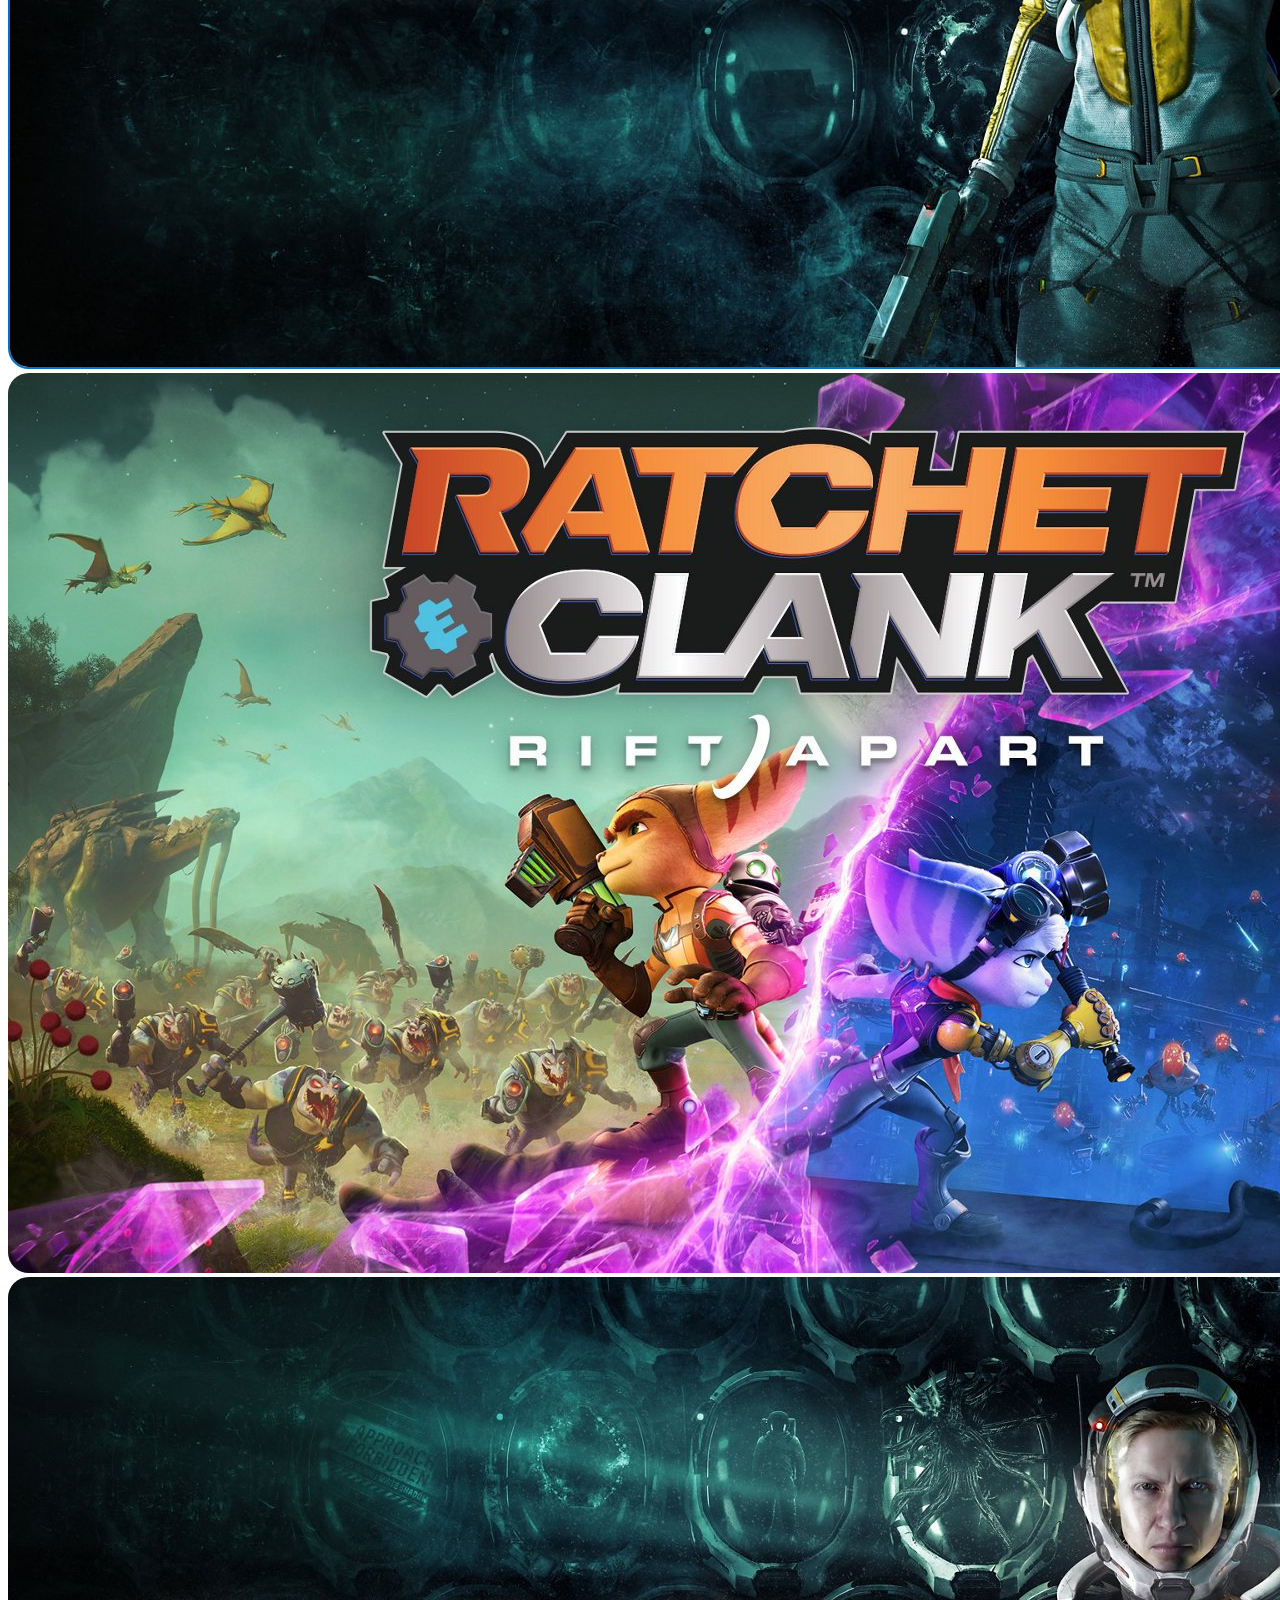
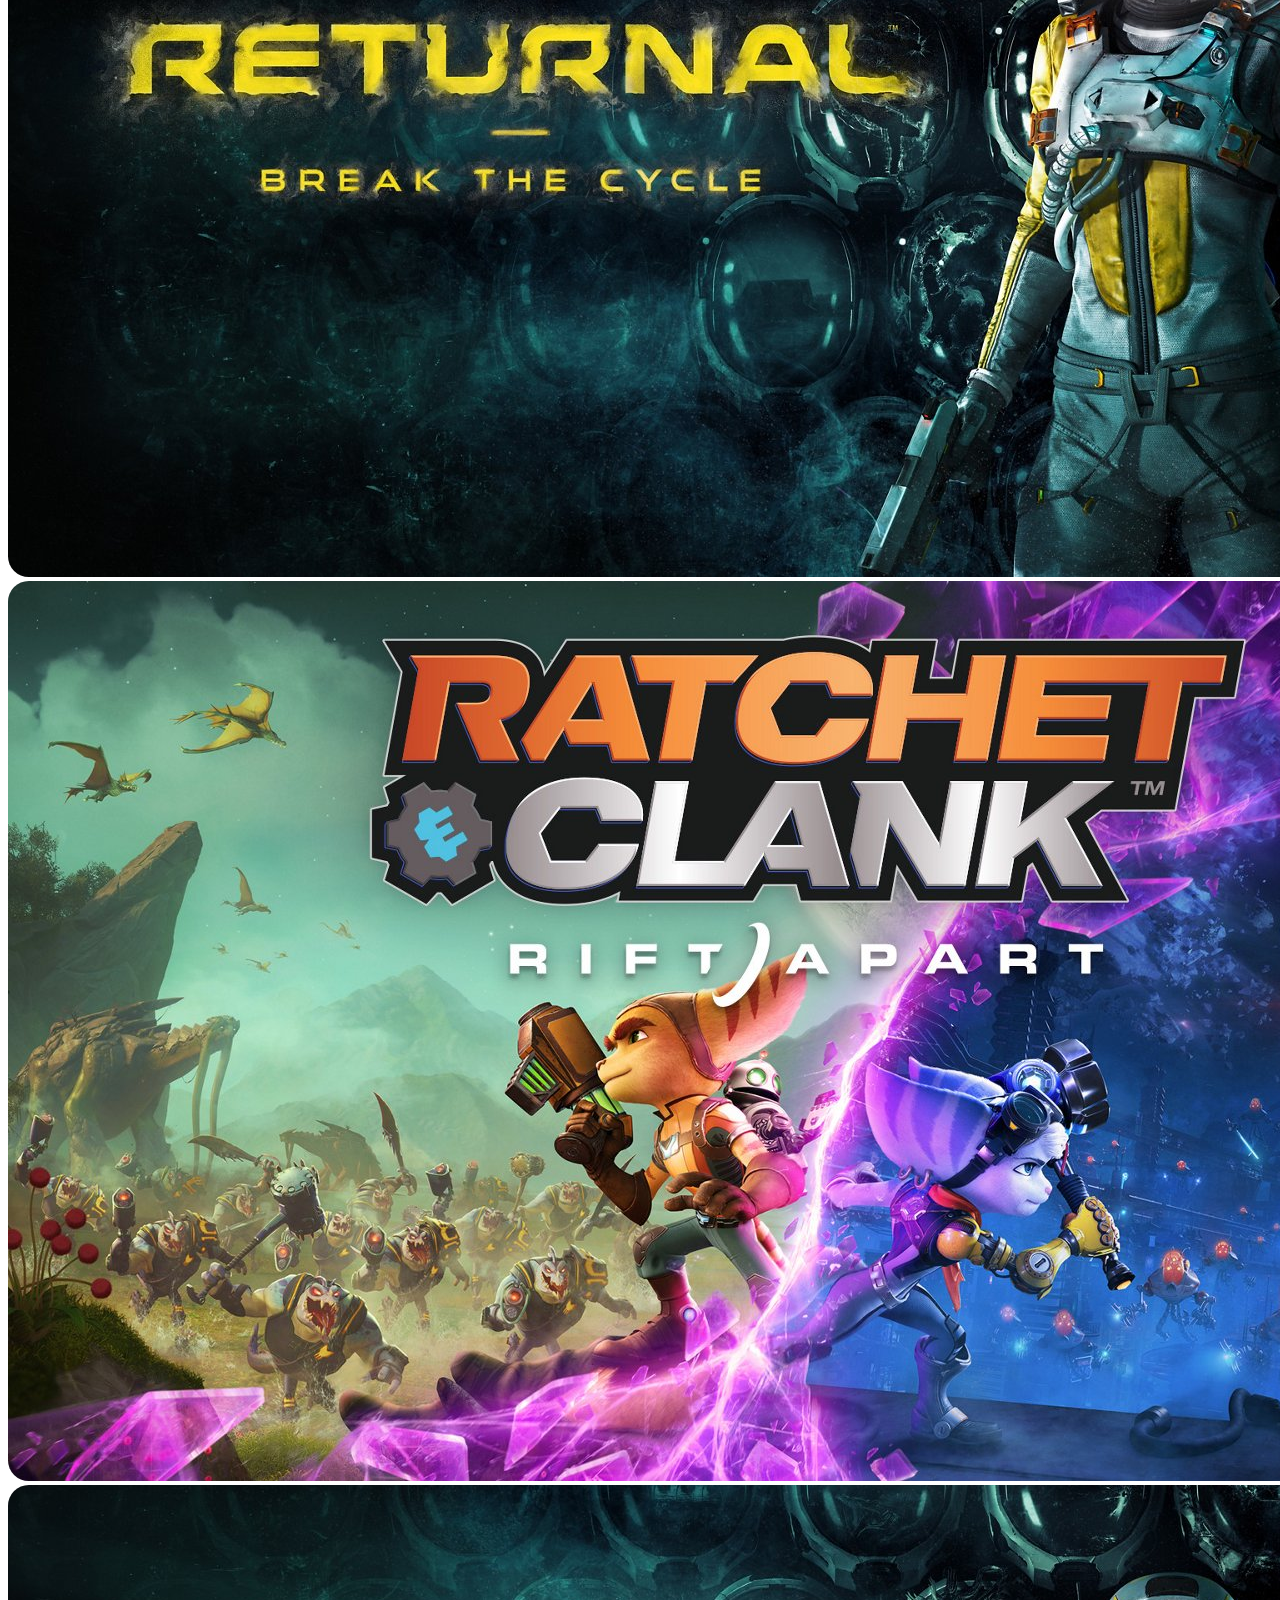
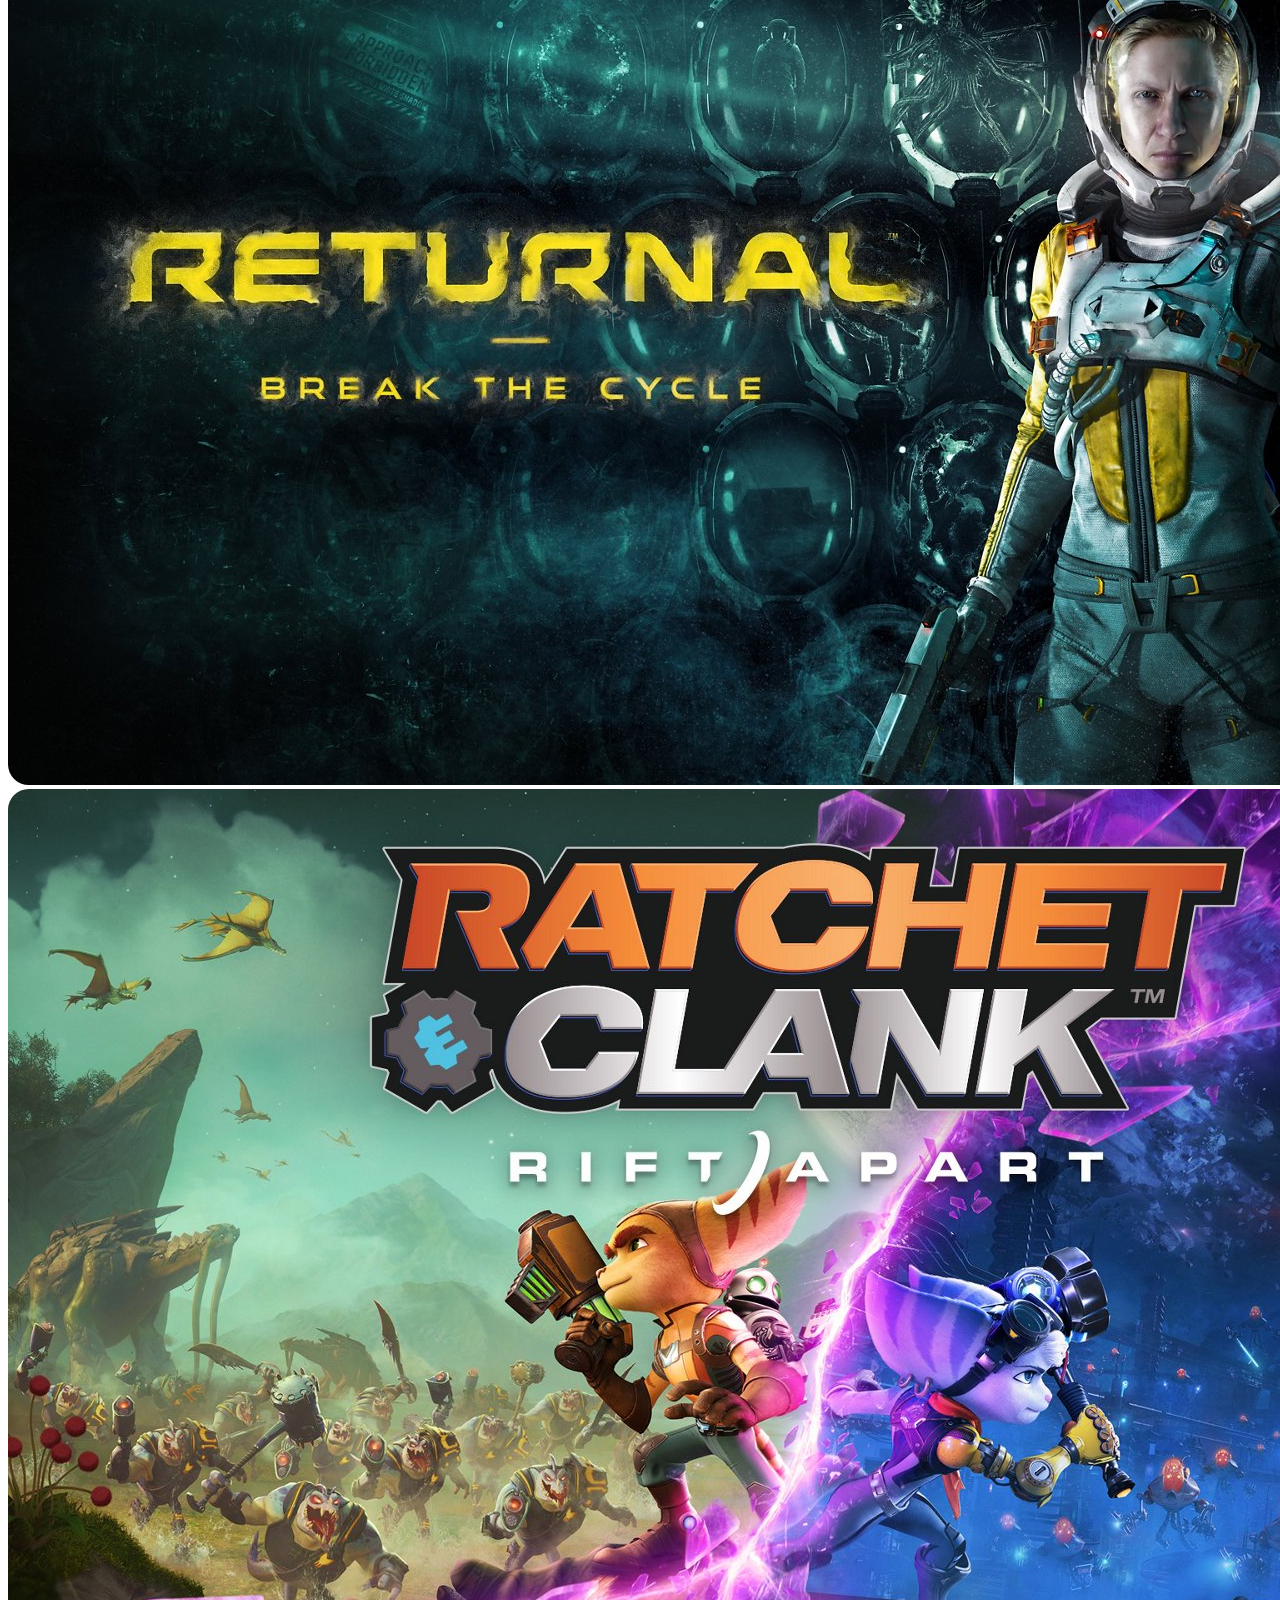
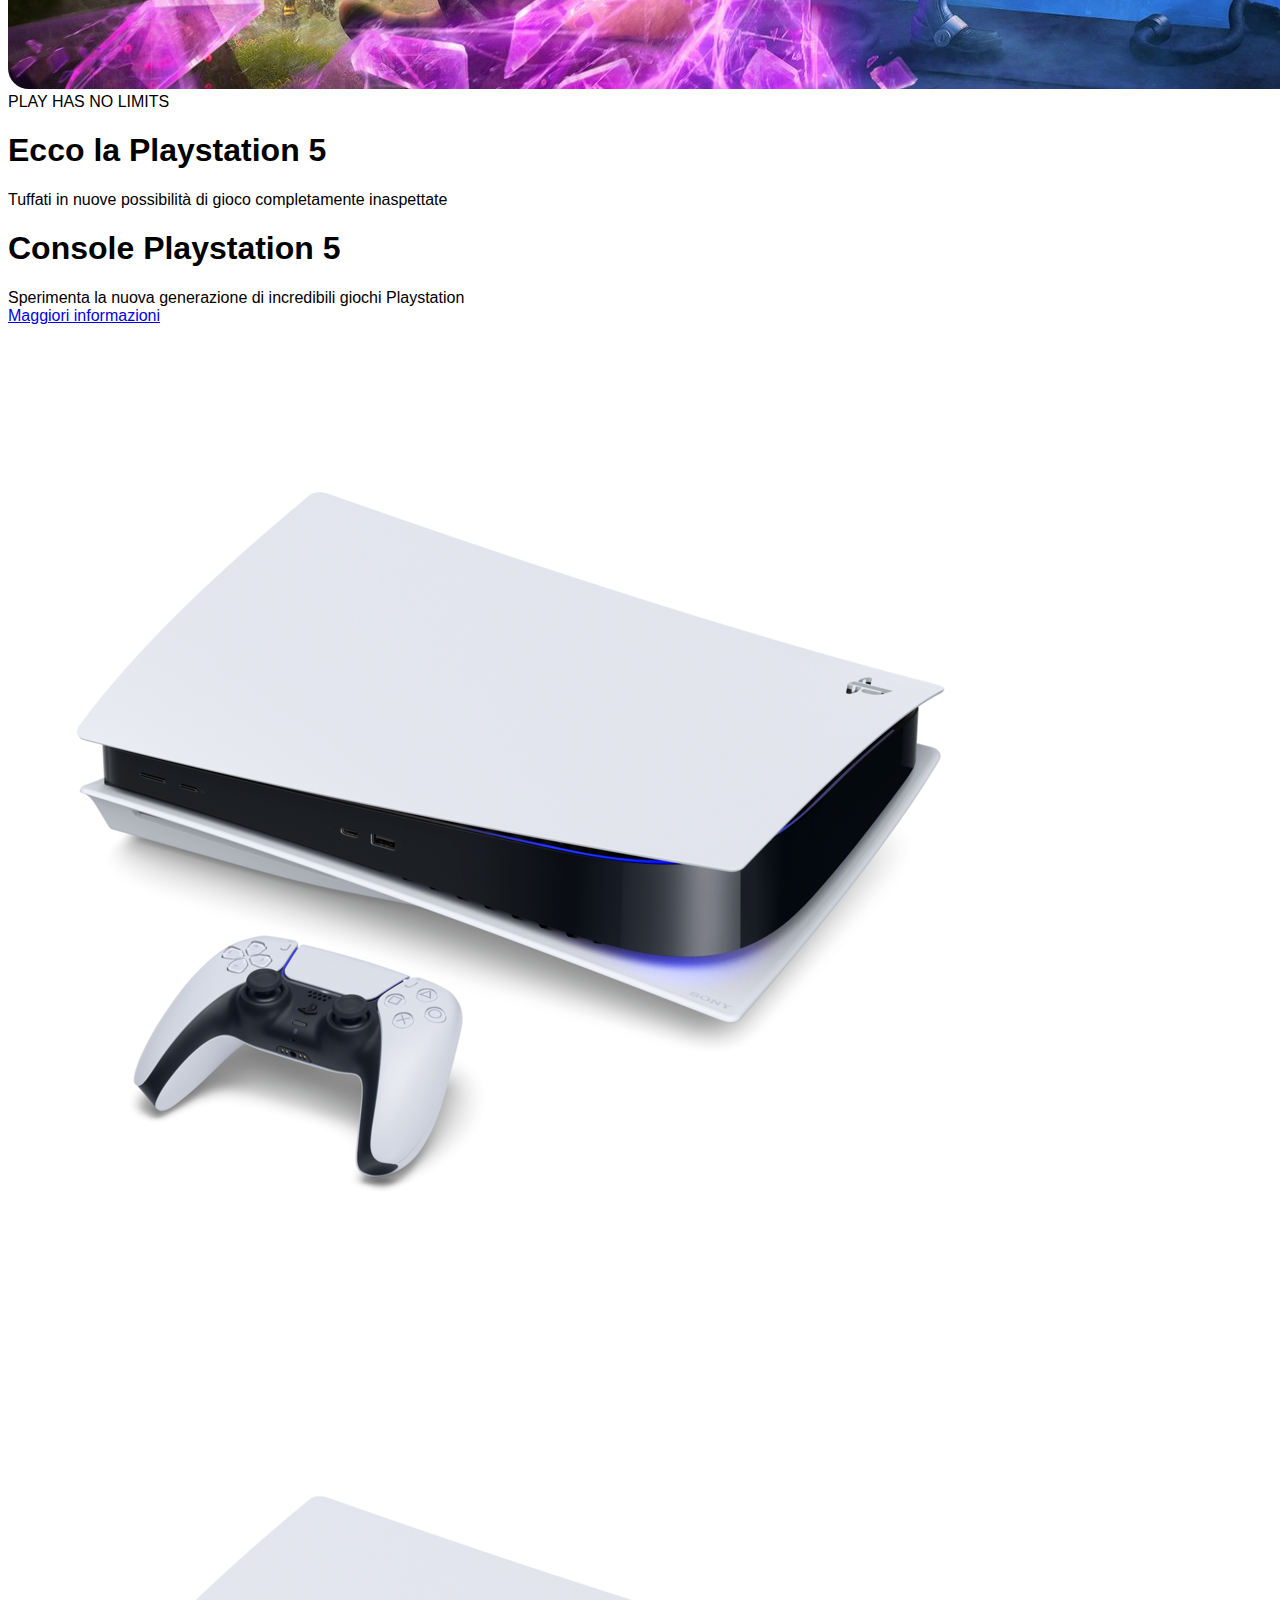
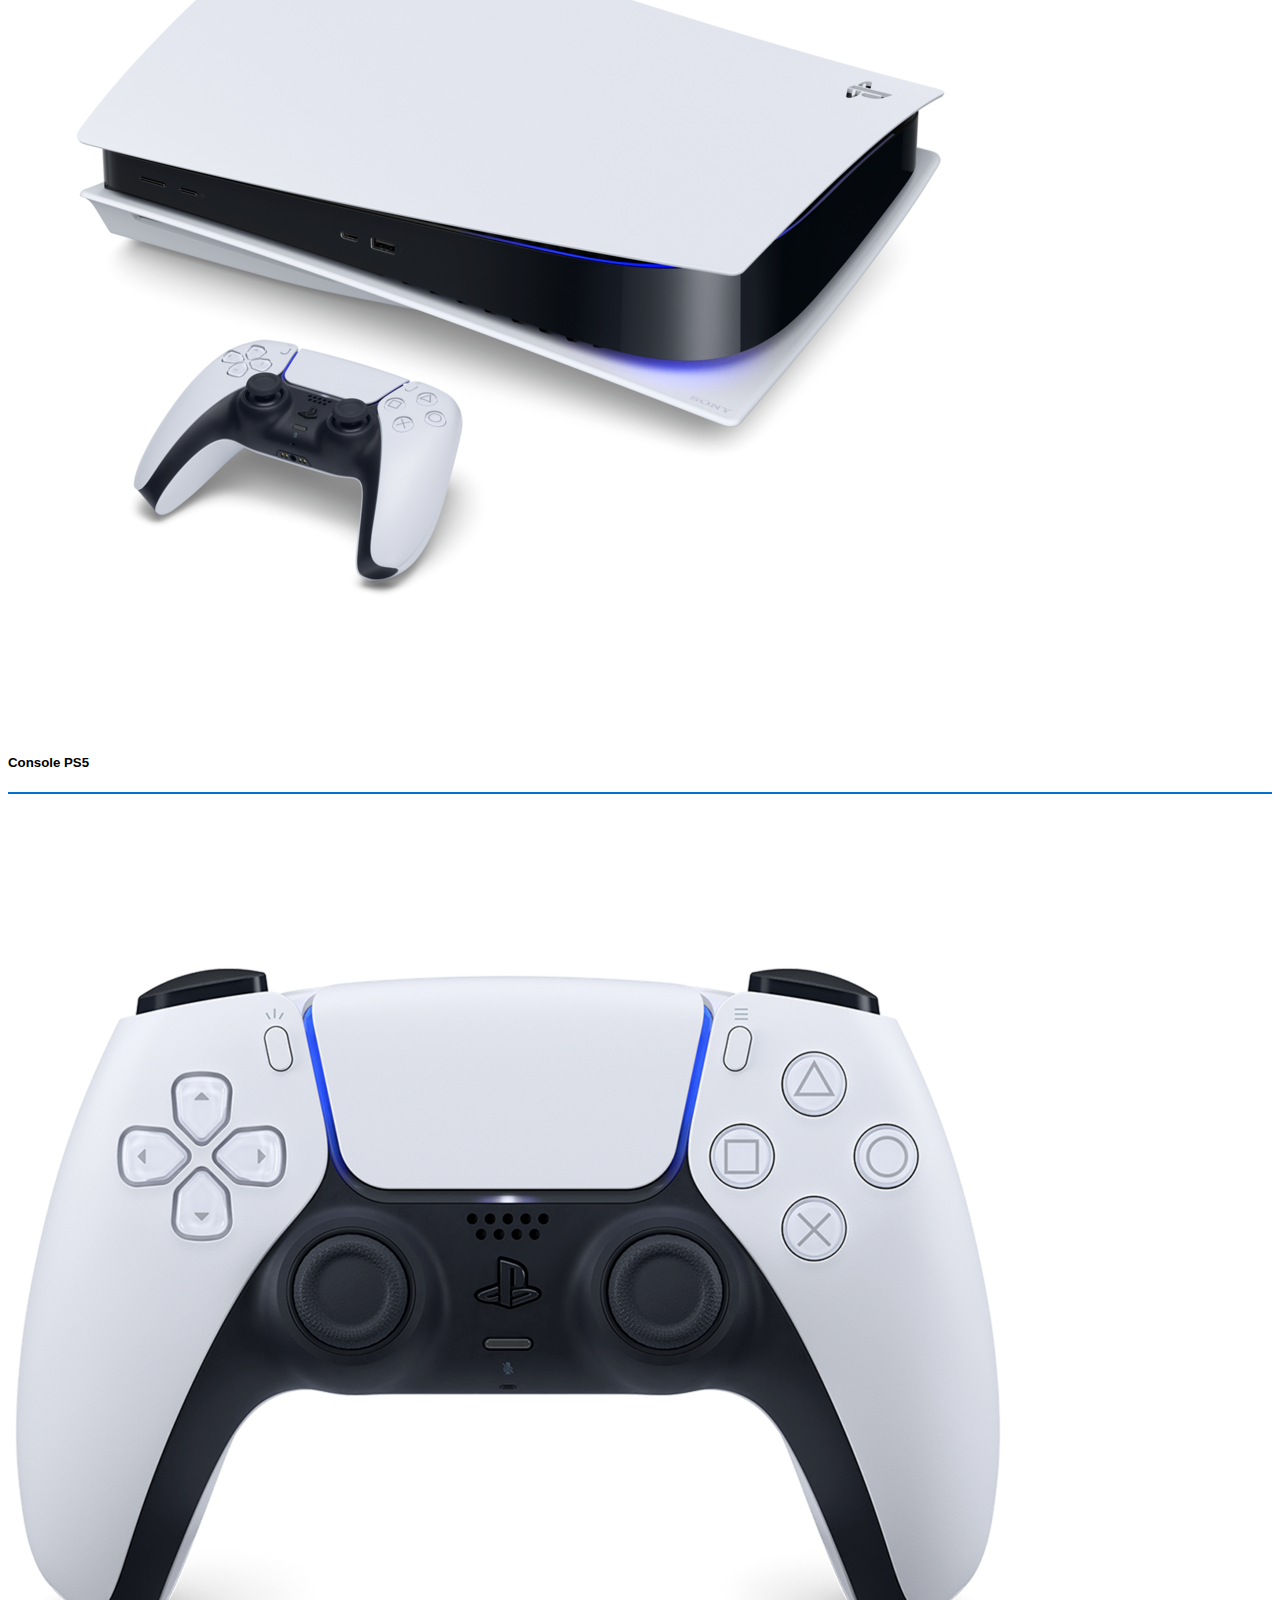
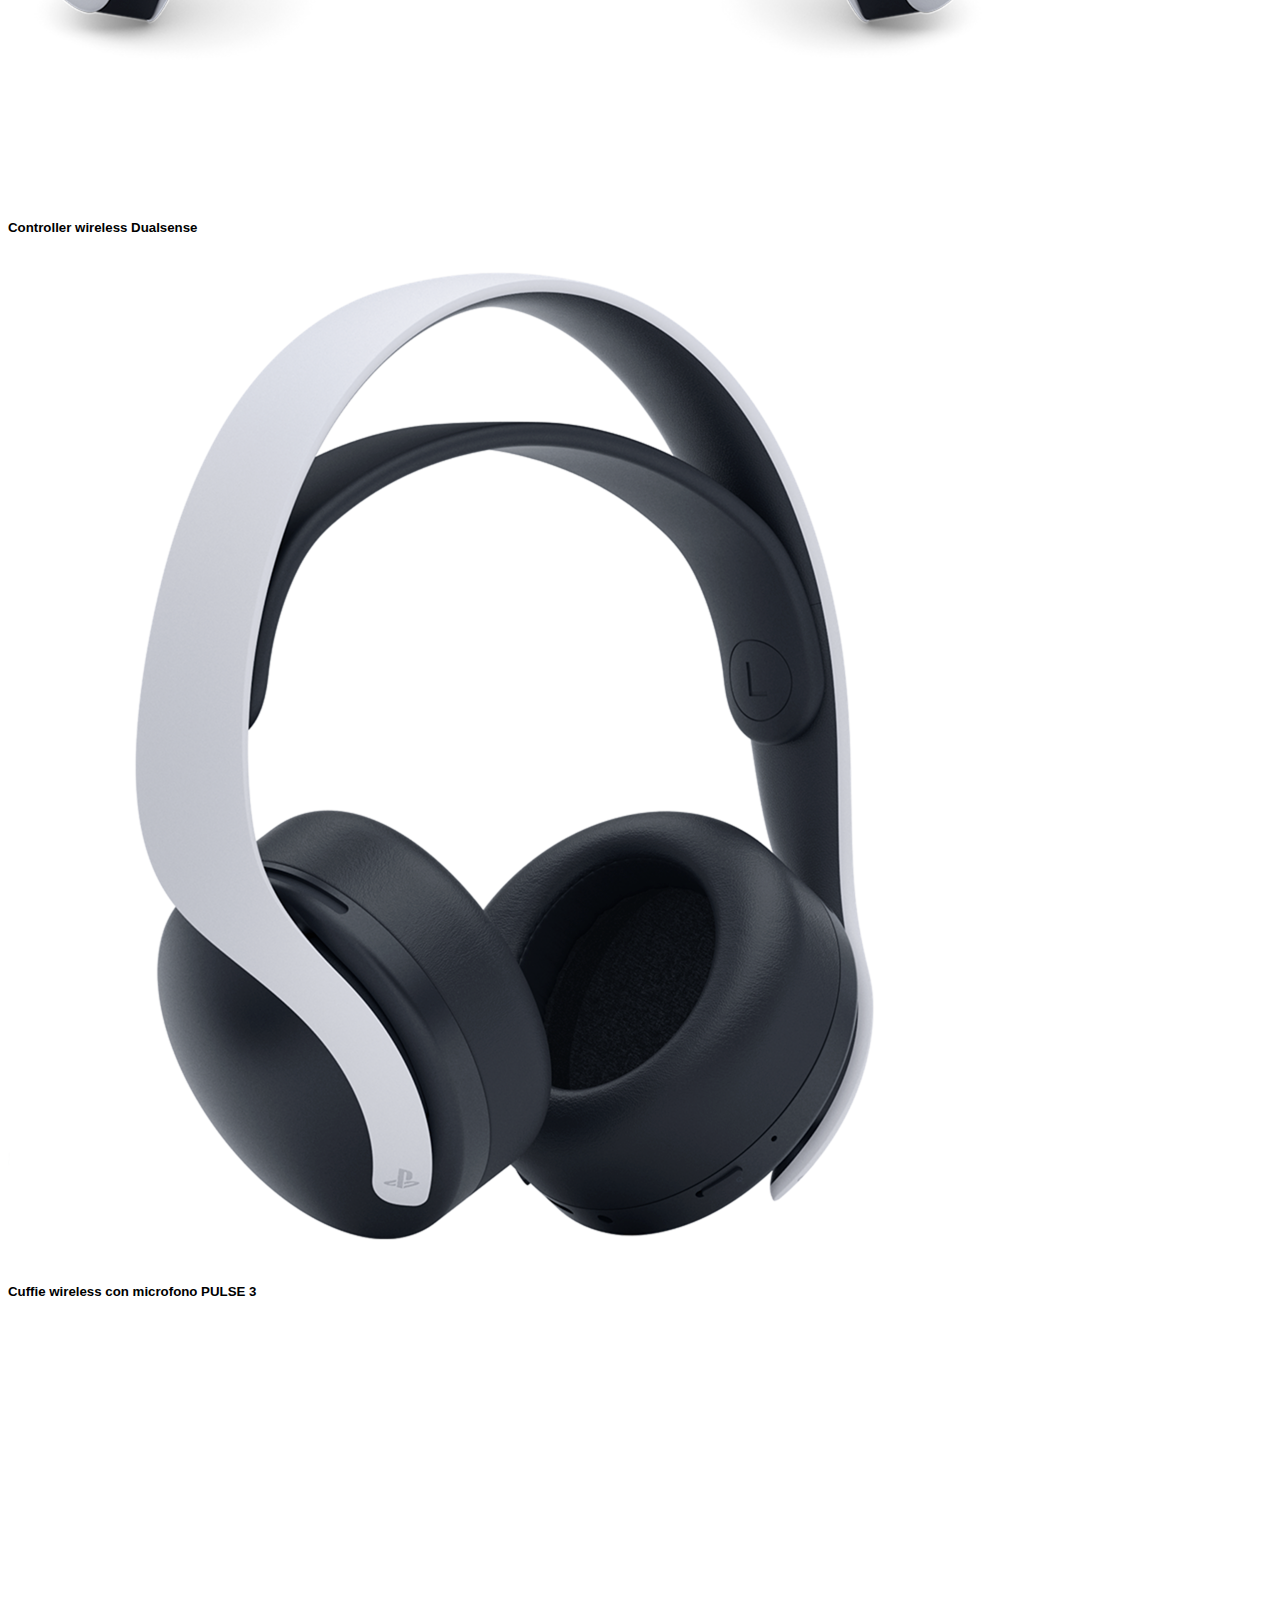
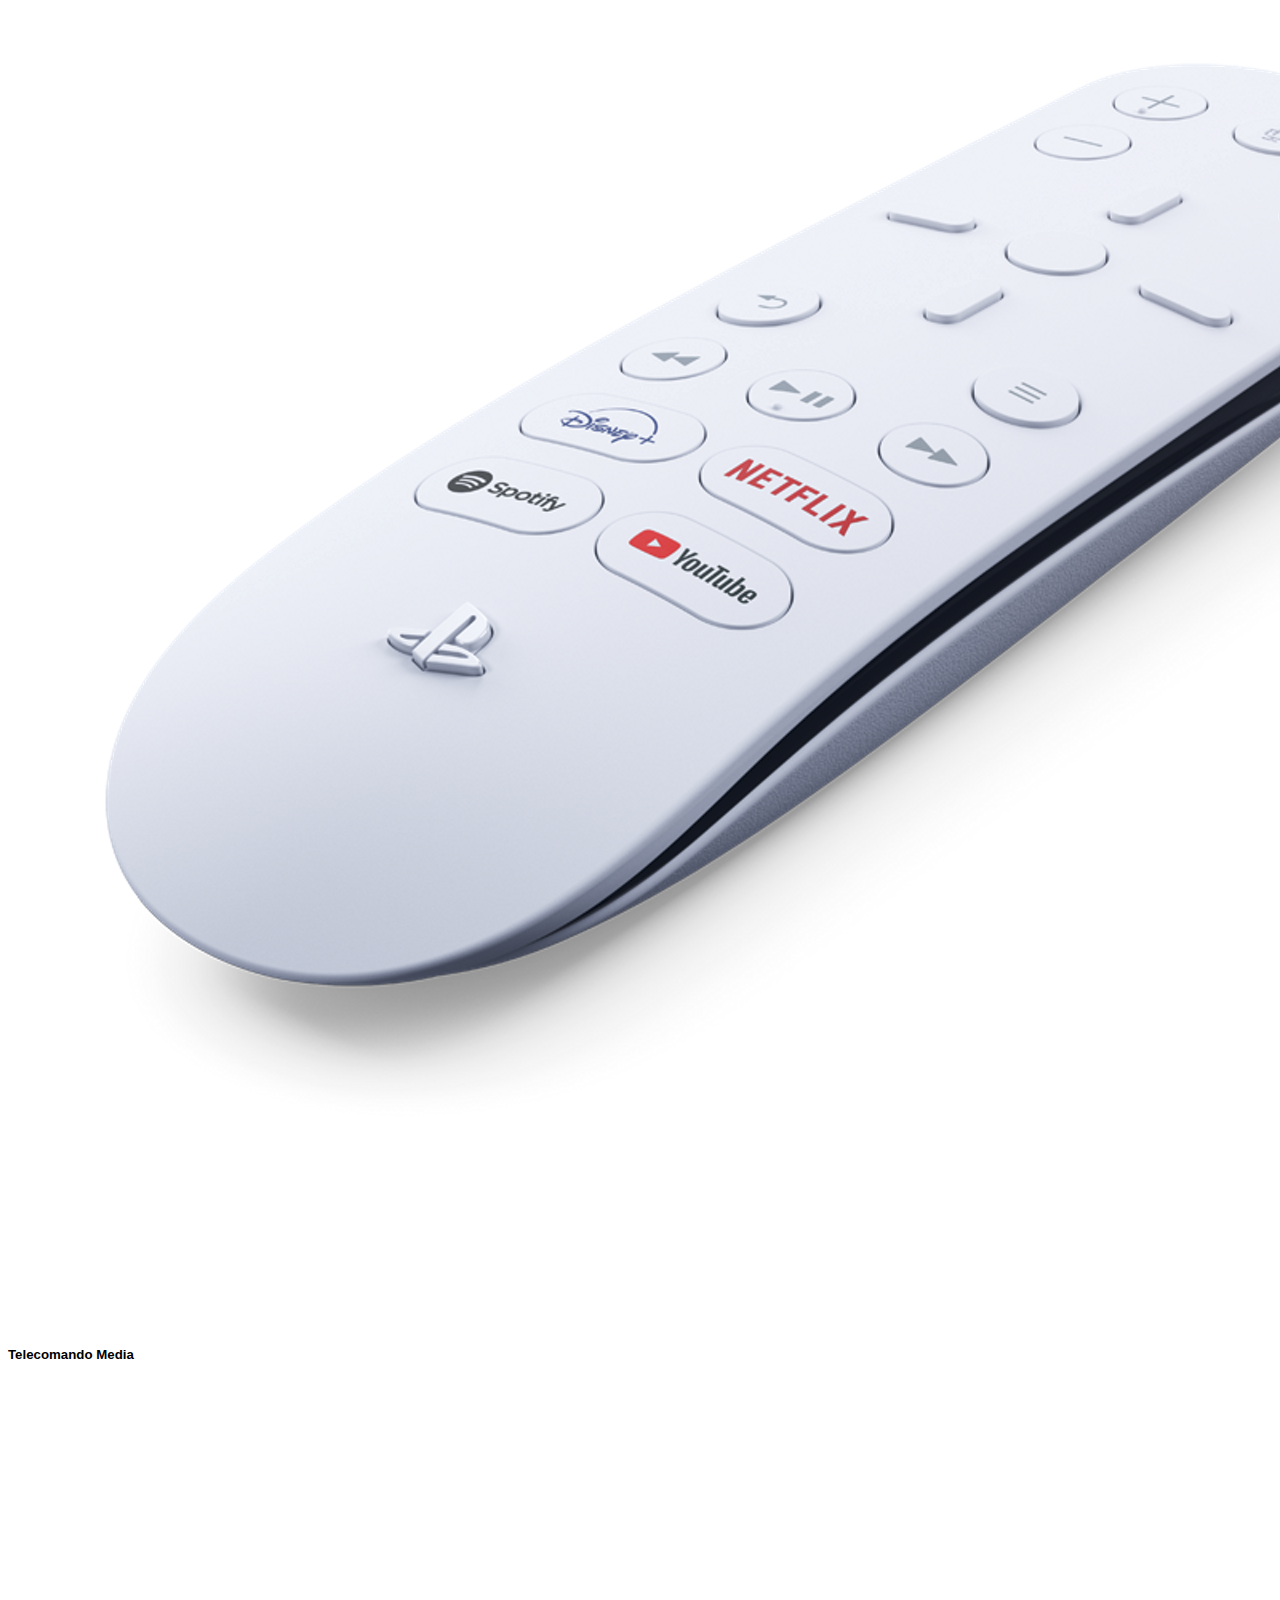
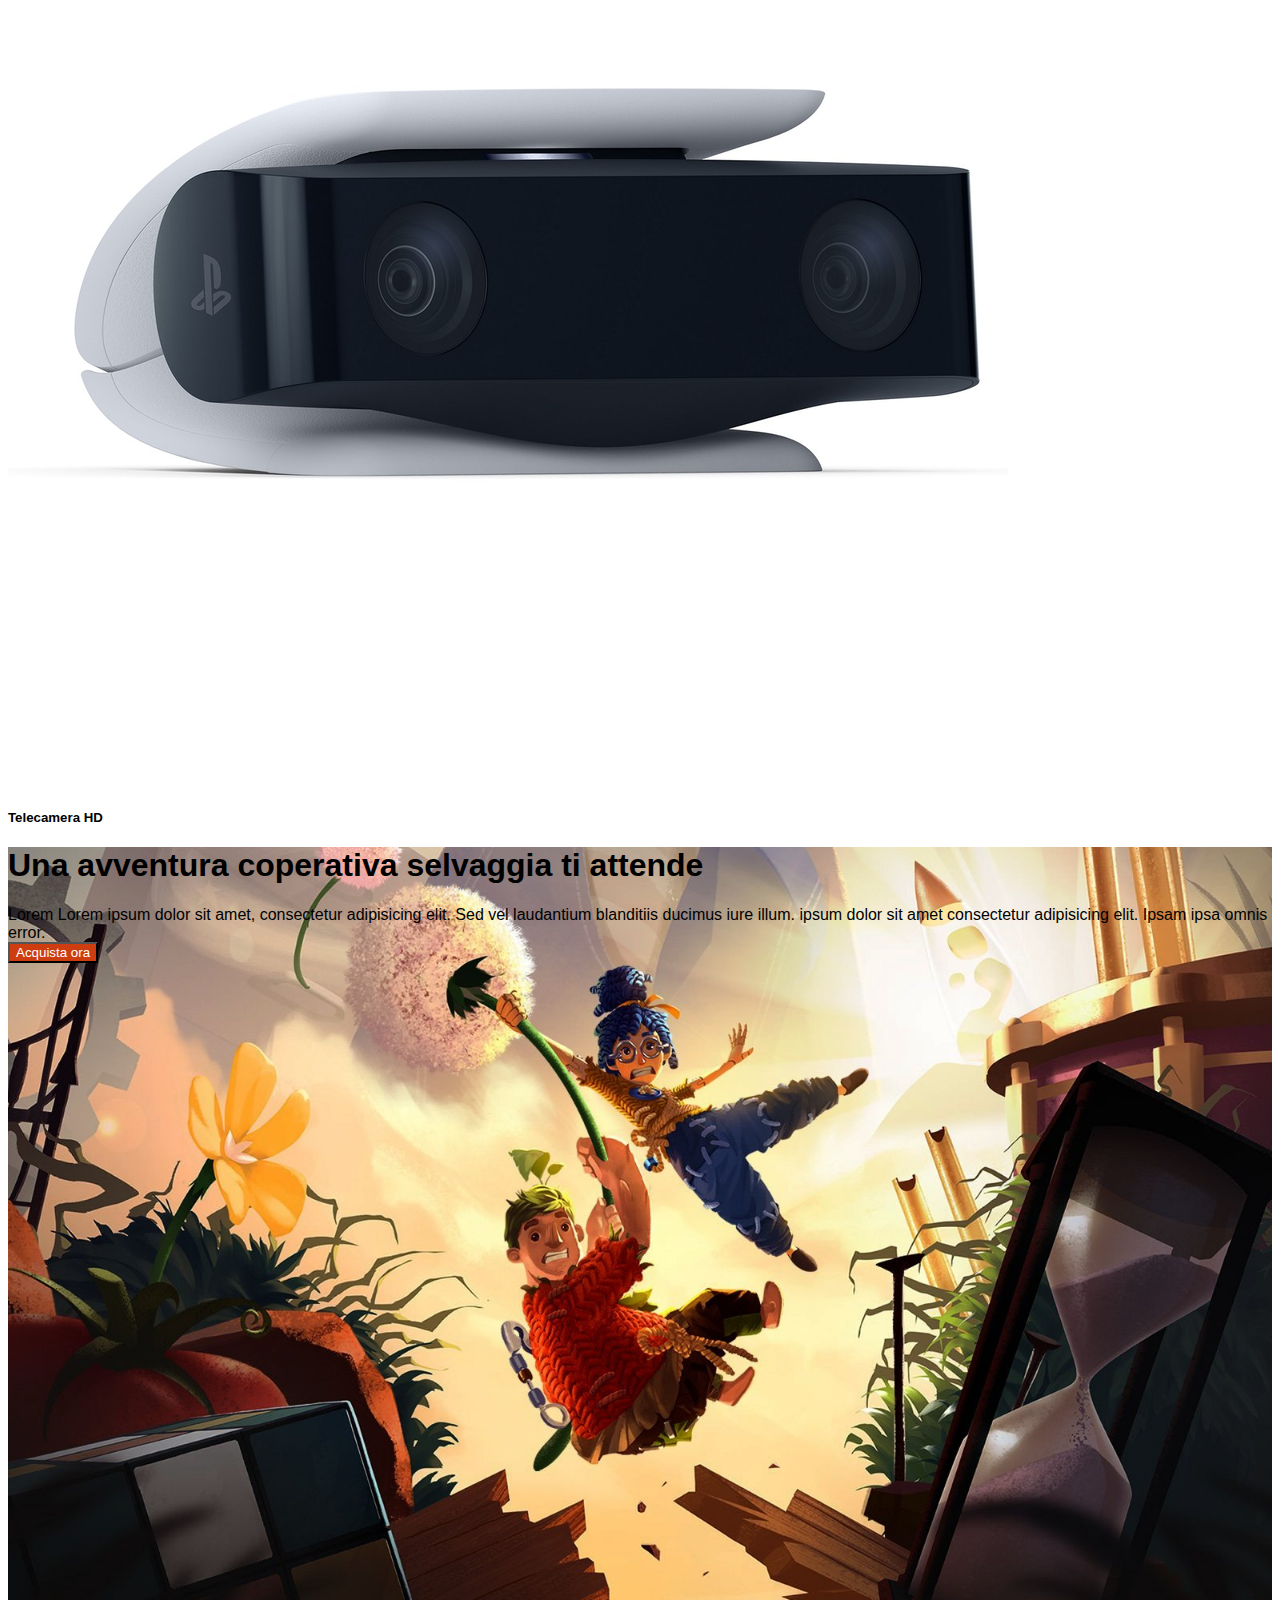
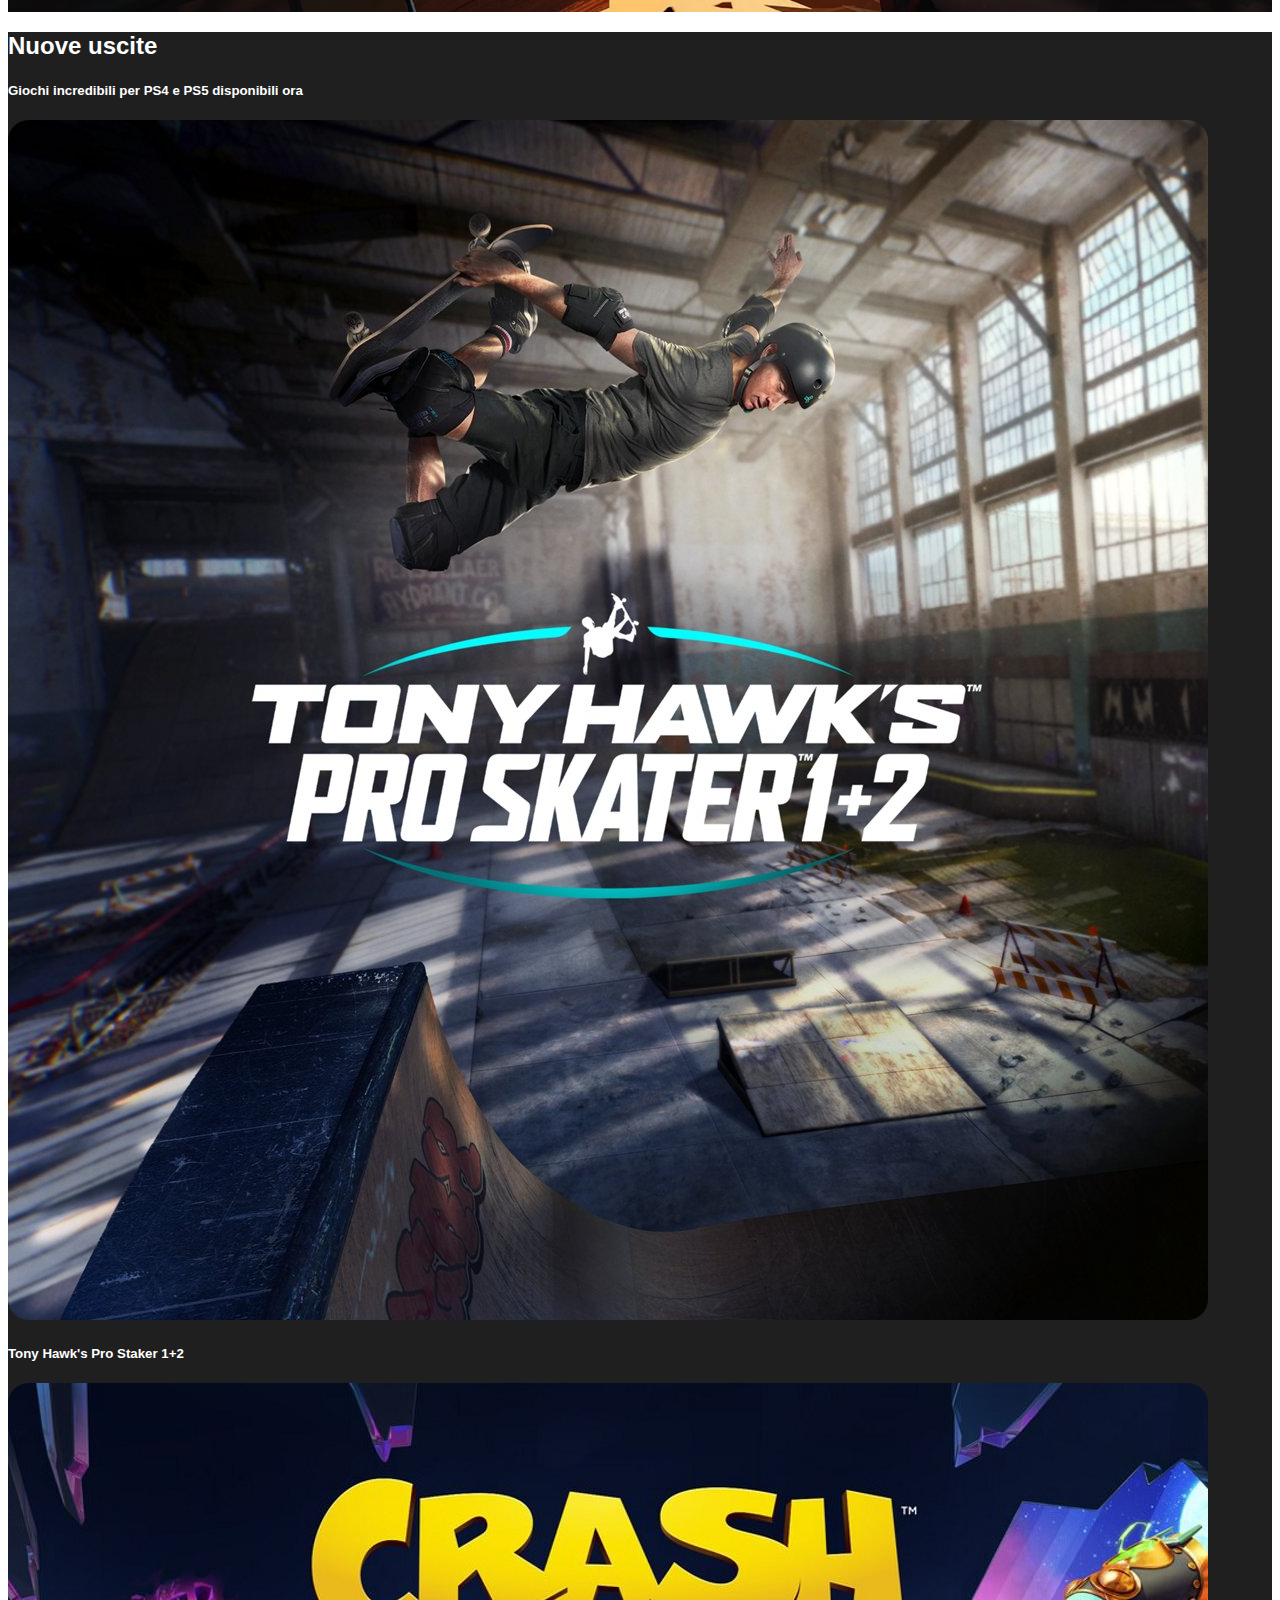
==== commit 95dc8d97: "ridimensionato parte_superiore nav. aggiunto tasto search alla nav . Aggiunta img a jumbo." ====
--- a/index.html
+++ b/index.html
@@ -15,7 +15,7 @@
      <header>
           <!-- parte superiore -->
           <div class="contanier bg_nero text-end p-2 ">
-               <img class="img-fluid " src="./img/sony_logo.svg" style="height: 50px; width:200px;" >
+               <img class="" src="./img/sony_logo.svg" height="15"  >
           </div>
           <!-- /parte superiore -->
 
@@ -108,7 +108,7 @@
                                   
                                    <li class="nav-item dropdown">
                                         <a class="nav-link active" href="#" id="navbarDropdown" role="button" data-bs-toggle="dropdown" aria-expanded="true">
-                                             <i class="fas fa-search"></i>
+                                             <img src="./img/lens.svg" alt="" height="23">
                                         </a>
                                    </li>
      
@@ -124,9 +124,11 @@
 
      </header>
 
+<main>
      <!-- Sezione 1 jumbotron -->
      <section class="container-fluid section_1_img bg_image d-flex align-items-end ">
           <div class="row col-4 px-4 pb-5 text-white mh-100  ">
+               <img class="w-75 pb-5" src="./img/returnal-hero-banner-logo.png" alt="">
                <h1>Rompi il cerchio</h1>
                <span class="">Lorem Lorem ipsum dolor sit amet, consectetur adipisicing elit. Sed vel laudantium blanditiis ducimus iure illum. ipsum dolor sit amet consectetur adipisicing elit. Ipsam ipsa omnis error.</span>
                <div>
@@ -431,7 +433,7 @@
 
                     <div class="col ">
                          <img class="mw-100 w-50" src="./img/ps-plus-logo.png" alt=""><br>
-                         <span>Migliora la tua esperienza Playstation con l'accesso a multigiocatore online, giochi mensili, sconti esclusivie altro ancora.</span><br>
+                         <span class="" >Migliora la tua esperienza Playstation con l'accesso a multigiocatore online, giochi mensili, sconti esclusivie altro ancora.</span><br>
                          <a href="#" class="btn btn-primary border_radius">Scopri di più</a>     
                     </div> 
                     
@@ -444,7 +446,133 @@
      </section>
      <!-- /Sezione 9 -->
 
-
+     <!--Sezione 10  -->
+     <section class="container-fluid my-5 py-5">
+
+          <div class="row  justify-content-center py-5">
+
+               <div class="col-5 text-center">
+                    <h1 class="pb-3">Nuovi sconti sul Playstation Store</h1>
+                    <span class="text-muted">    
+                         Sconti pazzeschi, collezioni curate e saldi stagionali su PS5, PS4 e PS VR, tutti in un unico posto.
+                    </span>
+               </div>
+          </div>
+
+          
+          <div class="row row-cols-3 px-3">
+
+               <div class="col">
+                    <img src="./img/playstation-store-games-under-20-spotlight.jpg" class="card-img-top" alt="...">
+               </div>
+
+               <div class="col">
+                    <img src="./img/playstation-store-golden-week-sale-spotlight.jpg" class="card-img-top" alt="...">
+               </div>
+
+               <div class="col">
+                    <img src="./img/playstation-store-free-to-play-spotlight.png" class="card-img-top" alt="...">
+               </div>  
+          </div>
+         
+     </section> 
+     <!--/Sezione 10 -->
+
+
+     <!-- Sezione 11 -->
+     <section class="container-fluid color_sezione11">
+          <div class="row align-items-center px-3">
+
+               <div class="col ">
+                    <img class="mw-100 w-50" src="./img/ps-now-logo-two-column.png" alt=""><br>
+                    <span class="text-white" >Migliora la tua esperienza Playstation con l'accesso a multigiocatore online, giochi mensili, sconti esclusivie altro ancora.</span><br>
+                    <a href="#" class="bg-light text-dark btn btn-primary border_radius">Esplora Playstation Now</a>     
+               </div> 
+               
+               <div class="col">
+                    <img class="mw-100" src="./img/ps-now-april-featured-image-block.png" alt="">
+                    
+               </div>
+
+          </div>
+     </section>          
+     <!-- Sezione 11 -->
+
+     <!-- Sezione 12 -->
+     <section class="container-fluid">
+          <div class="row text-center w-50 mx-auto my-5">
+          <h1 class="py-3">Seguici sui social media</h1>
+
+               <div class="col">
+                    <img class="mw-100" src="./img/twitter.jpg" alt="">
+               </div>
+
+               <div class="col">
+                    <img class="mw-100" src="./img/facebook.jpg" alt="">
+               </div>
+
+               <div class="col">
+                    <img class="mw-100" src="./img/instagram.jpg" alt="">
+               </div>
+
+               <div class="col">
+                    <img class="mw-100" src="./img/youtube.png" alt="">
+               </div>
+          </div>
+     </section>
+     <!-- /Sezione 12 -->
+
+</main>
+
+     <footer class="container-fluid color_footer text-white">
+          <div class="row  py-5">
+
+               <div class="col-6">
+                 
+                 <img class="py-3" src="./img/ps-footer.svg" alt=""><br>
+                 <span >Country/region:Italy   </span><br>
+                 
+                 
+                 
+                 <img class="py-5" src="./img/sie-logo.svg" height="150" alt=""><br>
+                 <span class="">Lorem Lorem ipsum, dolor sit amet consectetur adipisicing elit. Eos, quis commodi quidem a itaque suscipit! ipsum dolor sit amet consectetur adipisicing elit. Perferendis, autem corporis molestias fugiat velit corrupti.</span>
+               </div>
+               
+               <div class="col-2">
+                    <div class="list-group">
+                         <a href="#" class="list-group-item link_footer ">A second link item</a>
+                         <a href="#" class="list-group-item link_footer ">A third link item</a>
+                         <a href="#" class="list-group-item link_footer ">A fourth link item</a>
+                         <a href="#" class="list-group-item link_footer " >A disabled link item</a>
+                    </div>
+
+               </div>
+
+               <div class="col-2">
+                    <div class="list-group">
+                         <a href="#" class="list-group-item link_footer ">A second link item</a>
+                         <a href="#" class="list-group-item link_footer ">A third link item</a>
+                         <a href="#" class="list-group-item link_footer ">A fourth link item</a>
+                         <a href="#" class="list-group-item link_footer " >A disabled link item</a>
+                         <a href="#" class="list-group-item link_footer ">A second link item</a>
+                         <a href="#" class="list-group-item link_footer ">A second link item</a>
+                    </div>
+               </div>
+
+               <div class="col-2">
+                    <div class="list-group">
+                         <a href="#" class="list-group-item link_footer ">A second link item</a>
+                         <a href="#" class="list-group-item link_footer ">A third link item</a>
+                         <a href="#" class="list-group-item link_footer ">A fourth link item</a>
+                         <a href="#" class="list-group-item link_footer " >A disabled link item</a>
+                    </div>
+               </div>
+
+          </div>
+          
+        
+
+     </footer>
 
 </body>
 </html>--- a/style.css
+++ b/style.css
@@ -62,5 +62,16 @@
      background-color: #bebcbb ;
 }
 
+.color_sezione11{
+     background-color: #161c3b;
+}
 
+.color_footer{
+     background-color: #00439c;
+}
 
+.link_footer{
+     background-color: #00439c !important;
+     border: none !important;
+     color: white !important;
+}
